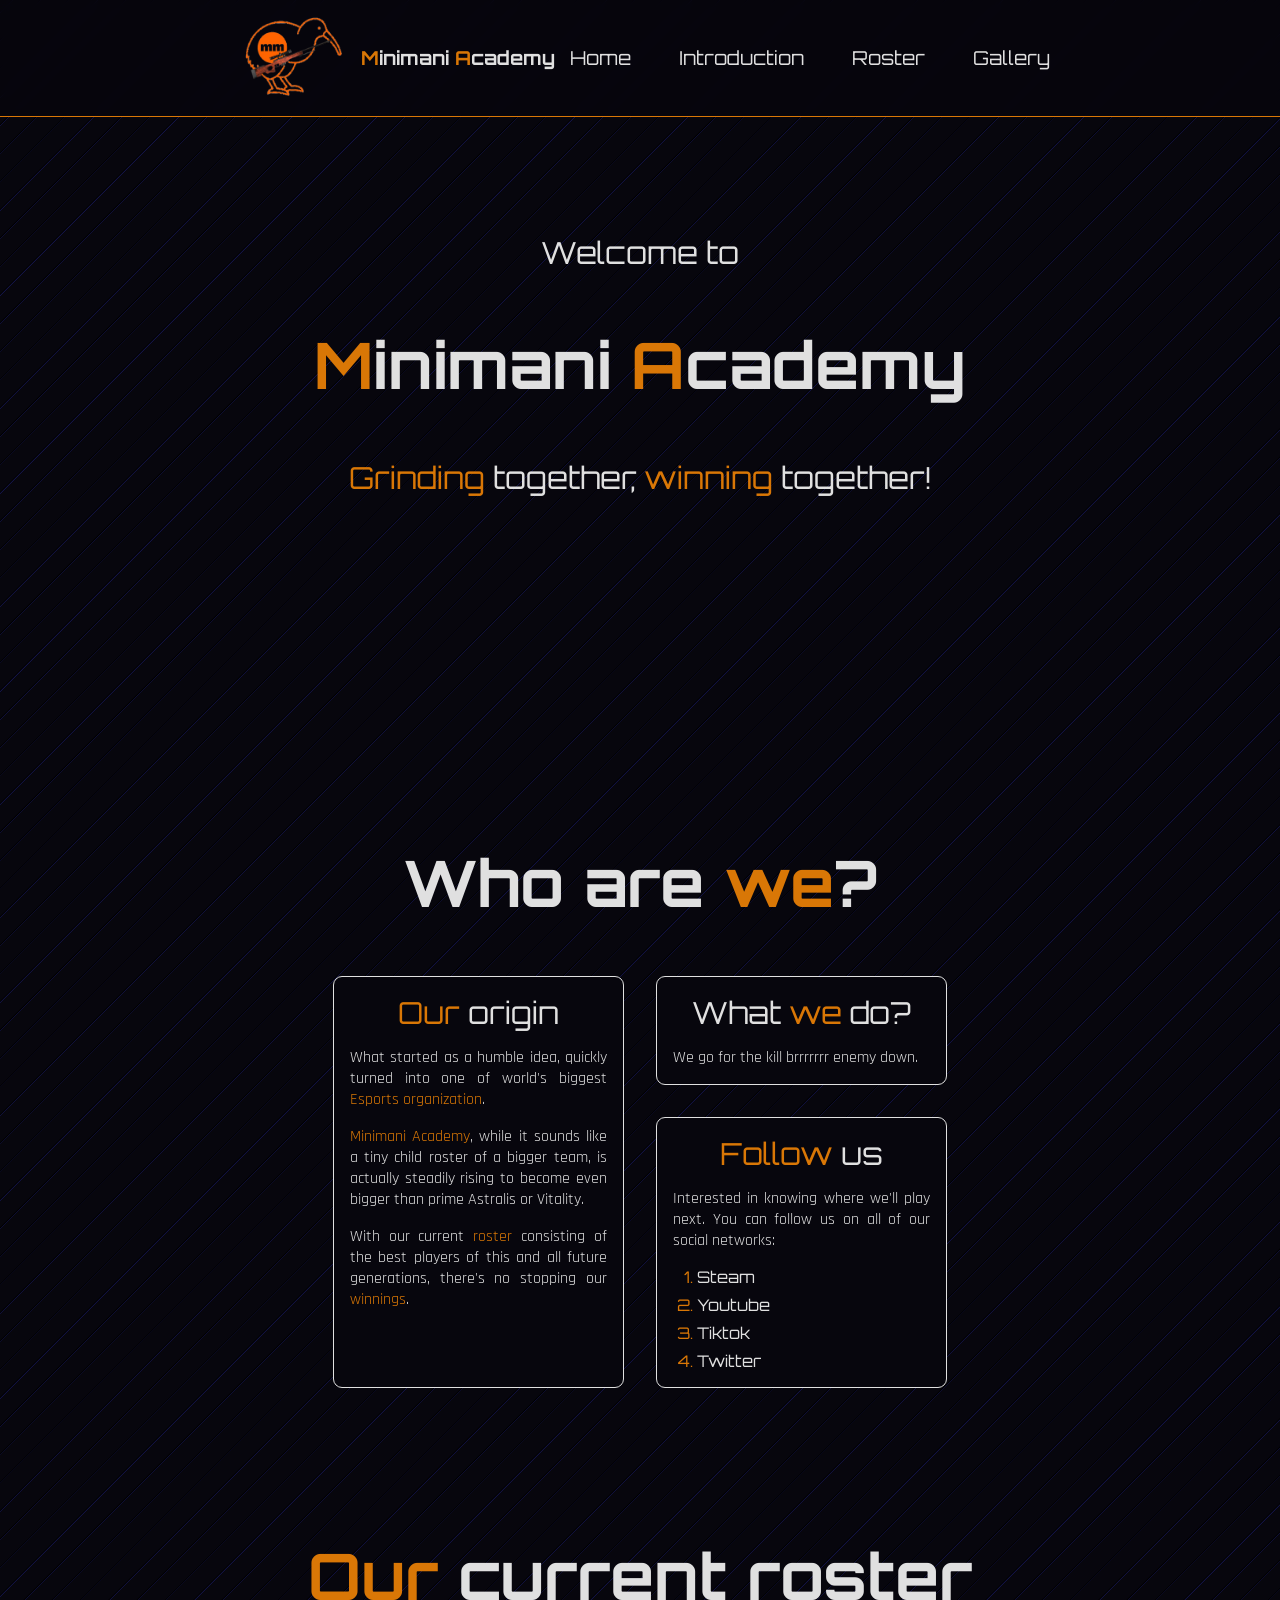
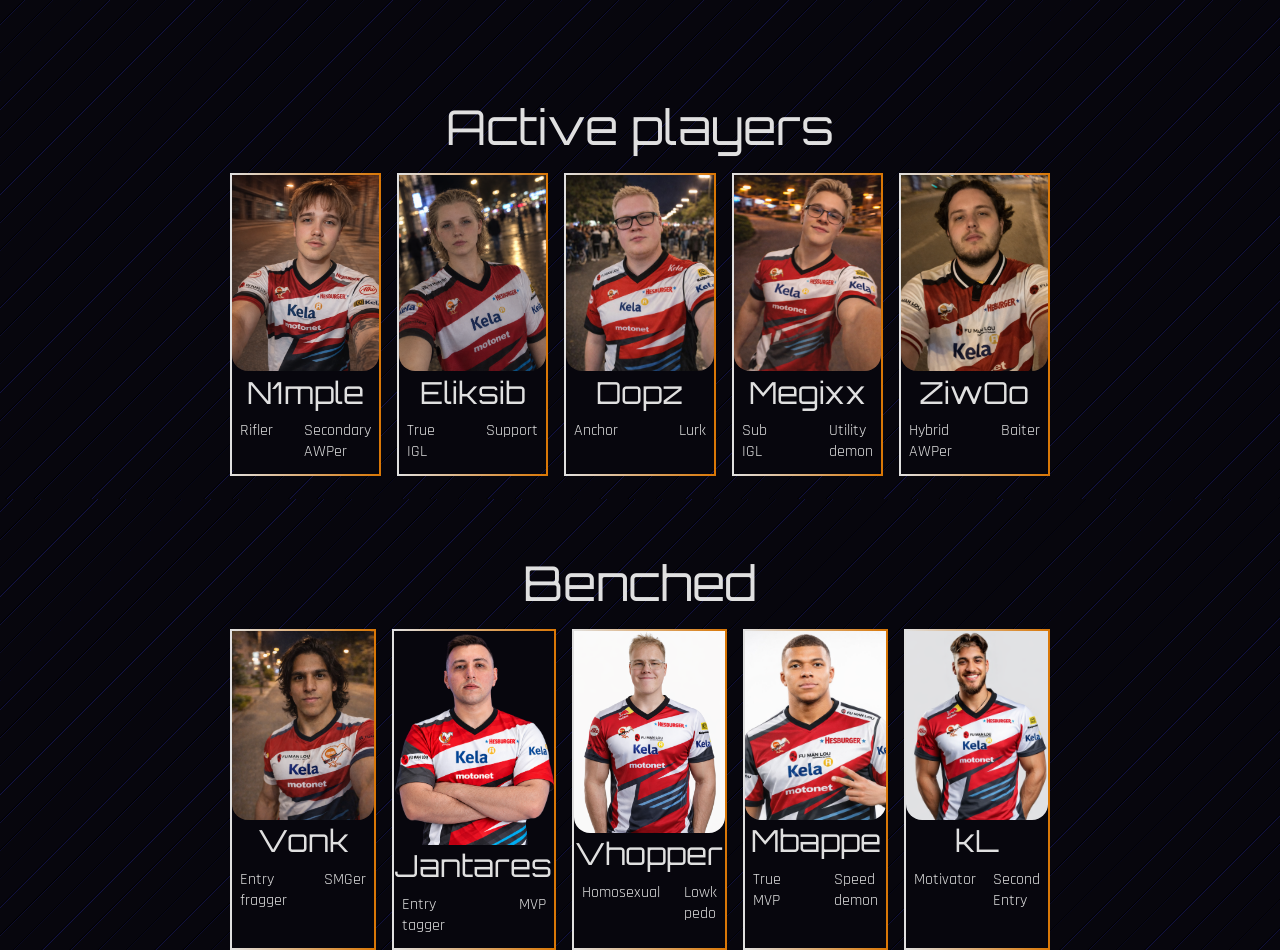
==== index.html @ 698aaaa9 "kulli" ====
<!--Nooa Jaakkola-->
<!DOCTYPE html>
<html lang="en">
    <head>
        <title>Minimani Academy</title>
        <link rel="icon" href="images/logo.ico">
        <link rel="stylesheet" href="style.css">   
        <link rel="stylesheet" href="style.css?v=2"> 
        <script src="script.js"></script>
        
        <link rel="preconnect" href="https://fonts.googleapis.com">
        <link rel="preconnect" href="https://fonts.gstatic.com" crossorigin>
        <link href="https://fonts.googleapis.com/css2?family=Orbitron:wght@700;900&family=Rajdhani:ital,wght@1,700&display=swap" rel="stylesheet">
    </head>
    <body>
        <header>
            <div class="header-title">
                <a href="index.html"><img src="images/logo.png" id="header-logo"></a>
                <h4><span>M</span>inimani <span>A</span>cademy</h4>
            </div>
            
            <div class="header-nav">
                <a href="#home-section"><h4>Home</h4></a>
                <a href="#cards-section"><h4>Introduction</h4></a>
                <a href="#roster-section"><h4>Roster</h4></a>
                <a href="gallery.html"><h4>Gallery</h4></a>
            </div>
            
        </header>
        <div class="hamburger">
                <div class="line"></div>
                <div class="line"></div>
                <div class="line"></div>
            </div>
            
            <div class="dropdown-menu">
                <a href="#home-section"><h4>Home</h4></a>
                <a href="#cards-section"><h4>Introduction</h4></a>
                <a href="#roster-section"><h4>Roster</h4></a>
                <a href="gallery.html"><h4>Gallery</h4></a>
            </div>
            
        <main class="main-container" id="home-section">
            <section>
                <div class="welcome-container">
                    <h3>
                        Welcome to
                    </h3>
                    <h1><span>M</span>inimani <span>A</span>cademy</h1>

                    <h3><span>Grinding</span> together, <span>winning</span> together!</h3>
                
                </div>

                    
            </section>
            
            
            <section id="cards-section">
                <h1>Who are <span>we</span>?</h1>

                <div class="cards">
                    <div class="tall-card card">
                        <h3>
                            <span>Our</span> origin
                        </h3>

                        <p>
                            What started as a humble idea, quickly turned into one of world's biggest <span>Esports organization</span>.
                        </p>

                        <p>
                            <span>Minimani Academy</span>, while it sounds like a tiny child roster of a bigger team, is actually steadily rising to become even bigger than prime Astralis or Vitality.
                        </p>

                        <p>
                            With our current <span>roster</span> consisting of the best players of this and all future generations, there's no stopping our <span>winnings</span>.
                        </p>
                    </div>

                    <div class="full-card card card-right">
                        <h3>
                            What <span>we</span> do?
                        </h3>
                        <p>
                            We go for the kill brrrrrrr enemy down.
                        </p>
                    </div>

                    <div class="half-card card card-right"> 
                        <h3>
                            <span>Follow</span> us
                        </h3>
                        <p>
                            Interested in knowing where we'll play next. You can follow us on all of our social networks:
                        </p>
                        <ol>
                            <li><a href="https://steamcommunity.com/groups/MinimaniAcademy" target="_blank">Steam</a></li>
                            <li><a href="https://www.youtube.com/@MiniFridg3" target="_blank">Youtube</a></li>
                            <li><a href="https://www.tiktok.com/@minimaniacademy" target="_blank">Tiktok</a></li>
                            <li><a href="https://x.com/MinimaniAcademy" target="_blank">Twitter</a></li>
                        </ol>
                    </div>
                </div>
            </section>


            <section id="roster-section">
                <h1><span>Our</span> current roster</h1>


                <h3 class="player-type">Active players</h3>


                <div class="players-grid">
                    <a href="https://steamcommunity.com/profiles/76561199000490866/" target="_blank">
                    <div class="player-card">
                        <img src="images/bp n1mple.png">
                        <h3 class="player-card-name">N1mple</h3>
                        <div class="player-card-text">
                            <p>Rifler</p>
                            <p>Secondary AWPer</p>
                        </div>
                    </div>
                    </a>

                    <a href="https://steamcommunity.com/profiles/76561199224143431" target="_blank">
                    <div class="player-card">
                        <img src="images/eliksib mog v2.png">
                        <h3 class="player-card-name">Eliksib</h3>
                        <div class="player-card-text">
                            <p>True IGL</p>
                            <p>Support</p>
                        </div>
                    </div>
                    </a>

                    <a href="https://steamcommunity.com/id/KamiWulfy" target="_blank">
                    <div class="player-card">
                        <img src="images/dopz mog.png">
                        <h3 class="player-card-name">Dopz</h3>
                        <div class="player-card-text">
                            <p>Anchor</p>
                            <p>Lurk</p>
                        </div>
                    </div>
                    </a>

                    <a href="https://steamcommunity.com/profiles/76561199017362834" target="_blank">
                    <div class="player-card">
                        <img src="images/megixx mog.png">
                        <h3 class="player-card-name">Megixx</h3>
                        <div class="player-card-text">
                            <p>Sub IGL</p>
                            <p>Utility demon</p>
                        </div>
                    </div>
                    </a>

                    <a href="https://steamcommunity.com/profiles/76561198853944325" target="_blank">
                    <div class="player-card">
                        <img src="images/ziwoo mog.png">
                        <h3 class="player-card-name">ZiwOo</h3>
                        <div class="player-card-text">
                            <p>Hybrid AWPer</p>
                            <p>Baiter</p>
                        </div>
                    </div>
                    </a>
                    
                </div>


                <h3 class="player-type">Benched</h3>

                
                <div class="players-grid">

                    <a href="https://steamcommunity.com/id/visvajit" target="_blank">
                    <div class="player-card">
                        <img src="images/vonk mog.png">
                        <h3 class="player-card-name">Vonk</h3>
                        <div class="player-card-text">
                            <p>Entry fragger</p>
                            <p>SMGer</p>
                        </div>
                    </div>
                    </a>

                    <a href="https://steamcommunity.com/id/IamVisvajitXD" target="_blank">
                    <div class="player-card">
                        <img src="images/jantares.png">
                        <h3 class="player-card-name">Jantares</h3>
                        <div class="player-card-text">
                            <p>Entry tagger</p>
                            <p>MVP</p>
                        </div>
                    </div>
                    </a>

                    <a href="https://steamcommunity.com/profiles/76561198423151385" target="_blank">
                    <div class="player-card">
                        <img src="images/vhopper fresh.png">
                        <h3 class="player-card-name">Vhopper</h3>
                        <div class="player-card-text">
                            <p>Homosexual</p>
                            <p>Lowk pedo</p>
                        </div>
                    </div>
                    </a>
                    
                    <a>
                    <div class="player-card">
                        <img src="images/mbappe.png">
                        <h3 class="player-card-name">Mbappe</h3>
                        <div class="player-card-text">
                            <p>True MVP</p>
                            <p>Speed demon</p>
                        </div>
                    </div>
                    </a>

                    <a href="https://steamcommunity.com/profiles/76561198423151385" target="_blank">
                    <div class="player-card">
                        <img src="images/pfp KL.png">
                        <h3 class="player-card-name">kL</h3>
                        <div class="player-card-text">
                            <p>Motivator</p>
                            <p>Second Entry</p>
                        </div>
                    </div>
                    </a>
                    
                </div>

            </section>
        </main>

        <!--
        <footer>
            <p>&copy; 2026 Minimani Academy. All rights reserved.</p>
        </footer>
        -->

        
    </body>
</html>
---- style.css ----
/*Nooa Jaakkola*/


html {
    scroll-behavior: smooth;
}

:root {
    --background: #07060d;
    --surface: #c7c7c7;
    --text: #e0e0e0;
    --ttext: #2f2c2b;
    --text2: #d97706;
    --accent: #d97706;
}

body {
    font-family: 'Orbitron', sans-serif;
    color: var(--text);
    justify-content: center;
    margin: 0;
    padding-top: 2vh;
    background-color: var(--background);

    background: 
    repeating-linear-gradient(
      315deg,
      
      rgb(19, 19, 70),
      black 1px,
      transparent 2px,
      transparent 20px
    ),

    linear-gradient(135deg, var(--background), var(--background));
}

h1 span, h2 span, h3 span, h4 span, p span {
    color: var(--text2)
}

h1 {
    text-align: center;
    font-size: 4em;
}

h2 {
    text-align: left;
    font-size: 3em;
}

h3 {
    font-size: 1.9em;
    font-weight: normal;
    margin: 1rem 0 1rem 0;
}

h4 {
    font-size: 1.2em;
}

p {
    text-align: justify;
    font-family: 'Rajdhani', sans-serif;
}

span {
    color: var(--primary);
}

#selfie-image {
    width: 100%;
    display: block;
    border-radius: 1vh;
}

header {
    box-sizing: border-box;
    padding: 0 18vw 0 18vw;
    display: flex;
    position: fixed;
    top: 0;
    z-index: 999;                                                    
    justify-content: space-between;
    align-items: center;
    width: 100%;
    min-height: 50px;
    background-color: color-mix(in srgb, var(--background) 80%, transparent);
    backdrop-filter: blur(4px);
    border-bottom: 0.5px solid var(--accent);
}

.hamburger {
    display: none;
    cursor: pointer;
}

.dropdown-menu {
    display: none;
}

.dropdown-menu a {
    font-size: 3rem;
    margin: 0;
    text-align: center;
}

.line {
    width: 90px;
    height: 15px;
    background-color: var(--accent);
    border-bottom: 7px solid var(--ttext);
    border-right: 7px solid var(--ttext);
    border-radius: 5px;
    margin-bottom: 10px;
}

/*
footer {
    display: flex;
    text-align: center;
    justify-content: center;
    margin-top: auto;
    bottom: 0;
    width: 100%;
    min-height: 50px;

    
    background-color: color-mix(in srgb, var(--background) 80%, transparent);
    backdrop-filter: blur(4px);

}
    */

.main-container {
    display: flex;
    flex-direction: column;
    box-sizing: border-box;
    text-align: center;
    align-items: center;
    width: auto;
    margin: 0px 9vw 0 9vw;
    padding: 0px 9vw 0px 9vw;
}

section {
    height: 60vh;
    padding: 6vw 0vw 6vw 0vw;
    margin: 0px;
    align-items: center;
    justify-content: center;
    display: flex;
}

.header-title {
    display: flex;
    gap: 0.5rem;
    align-items: center;
}

.header-nav {
    gap: 3rem;
    display: flex;
}

a, .header-nav h4 { 
    text-decoration: none;
    color: var(--text);
    font-weight:normal;
}

#header-logo {
    margin: 0.5rem;
    aspect-ratio: 10/9;
    height: clamp(50px, 6rem, 120px);
}

.welcome-container {
    display:block;
}

#cards-section {
    display: block;
    align-items: center;
    justify-content: center;
    width: 75%;
}

.cards {
    display:grid;
    grid-template-columns: 1fr 1fr;
    grid-template-rows: auto;
    gap: 2rem;
    flex-wrap: wrap;
}

.card {
    border-radius: 1vh;
    border: 0.1rem solid var(--text);
    padding: 0vh;
    background: var(--background);
    width: auto;
}

.half-card {
    grid-column: span 1;
    max-width: 100%;
}

.full-card {
    grid-column: span 2;
    max-width: 100%;
}

.tall-card {
    grid-column: span 1;
    grid-row: span 2;
    max-width: 100%;
}

.card-left {
    grid-column-start: 1;
}

.card-right {
    grid-column-start: 2;
}

.card p {
    margin: 0 1rem 1rem 1rem;
    text-align: justify;
}

ol {
    text-align: left;
    color: var(--text2)
}

li {
    margin-bottom: 0.5rem;
}



/*------------- ROSTER OSIO --------------*/






#roster-section {
    display: block;
}

.player-type {
    margin: 5rem 0 1rem 0;
    font-size: 3rem;
}


.players-grid {
    height: auto;
    display: grid;
    grid-template-columns: repeat(5, 1fr);
    gap: 1rem;

}

.player-card {
    border-top: 0.15rem solid var(--accent);
    border-left: 0.15rem solid var(--accent);
    border-image: linear-gradient(to right, var(--text), var(--accent)) 1;
    border-right: 0.15rem solid var(--text);
    border-bottom: 0.15rem solid var(--text);
    border-radius: 1rem;
    
    background-color: var(--background);

    height: 100%;

    transition: transform 0.3s ease, box-shadow 0.3s ease;
}

.player-card:hover {
    transform: translateY(-5px);
    box-shadow: 0 0 25px var(--accent);
    
}

.player-card img {
    width: 100%;
    height: auto;
    display: block;
    border-bottom-right-radius: 1rem;
    border-bottom-left-radius: 1rem;
}

.player-card-text {
    display: flex;
    flex-wrap: nowrap;
    justify-content: space-between;
}

.player-card-text p {
    margin: 0.5rem;
    display: block;
    width: min-content;
}

.player-card-name {
    margin: 0.1rem !important;
}






/* GALLERY OSIO*/







.gallery-section {
    padding: 0 10vw 5vw 10vw;
    display: block;
    width: 75%;
    height: auto;
}

#gallery-title {
    margin: 5vw;
    margin-top: 10vw;
}

.gallery-grid {
    display: flex;
    flex-wrap: wrap;
    gap: 1rem;
    width: 100%;
    justify-content: center;
}

.gallery-grid div {
    height: auto;
    border-image: linear-gradient(to right, var(--text), var(--accent)) 1;
    border-top: 0.15rem solid var(--accent);
    border-left: 0.15rem solid var(--accent);
    border-right: 0.15rem solid var(--text);
    border-bottom: 0.15rem solid var(--text);
}

.gallery-grid img {
    height: 15vh;
    border-radius: 0.8vh;
    display: block;
}

.landscape-card {
    width: 75%;
    height: auto;
} 

.landscape-card img {
    width: 100%;
    height: auto;
} 



@media (max-width: 1000px) {

    body {
        padding: 0;
    }

    .welcome-container h1 {
        font-size: 8rem;
    }

    .welcome-container h3 {
        font-size: 2.8rem;
    }

    #cards-section {
        height: auto;
        width: 100%;
    }

    #cards-section ol {
        font-size: 2rem;
        text-align: center;
        list-style-position: inside;
    }

    #cards-section h1 {
        font-size: 7rem;
    }

    .card {
        border: 0;
    }

    .cards {
        
        padding: 0 3rem 5rem 3rem;
    }

    .card h3 {
        font-size: 5rem;
        margin-bottom: 3rem;
    }

    .card p {
        font-size: 3rem;
        margin-bottom: 5rem;
    }

  .main-container {
    height: auto;
    margin: 0;
    padding: 0;
  }

  img {
    width: 100%;
  }

  .cards {
    grid-template-columns: 1fr;
    gap: 2rem;
  }

  .card {
    grid-column: span 1;
  }

  #home-section {
    padding: 0;
  }

  section {
    height: 80vh;
    padding: 0;
    width: 100%;
  }

  .roster-section {
    margin-top: 10vh;
  }

  .players-grid {
    padding: 0 3rem 0 3rem;
    gap: 2rem;
    grid-template-columns: repeat(2, 1fr);
  }

  .benched-players-grid p {
    font-size: 2rem;
  }

  .players-grid {
    font-size: 2rem;
  }

  header {
    display: none;
    padding: 0 50px 0 50px;
  }

  .hamburger {
    position:fixed;
    top: 30px;
    right: 30px;
    display: block;
    height: auto;
    width: auto;
  }

  .dropdown-menu {
  display: none;
}

.dropdown-menu.active {
    display: block;
    position: fixed;
    width:auto;
    height: auto;
    background-color: color-mix(in srgb, var(--background) 80%, transparent);
    border-top: 0px solid;
    border-bottom: 0.1rem solid var(--accent);
    border-left: 0.1rem solid var(--accent);
    padding: 0 2rem 0 2rem;
    border-bottom-left-radius: 1rem;
    top: 0;
    right: 0;
}

  .gallery-grid div {
    width: 100%;
    height: auto;
  }

  .gallery-grid img {
    height: auto;
    border-radius: 0.8vh;
    display: block;
}
}

@media (min-width: 2000px) {
  .main-container {
    padding: 0 11vw 0 11vw;
    margin: 0 10vw 0 10vw;
  }

  header {
    padding: 0 22vw 0 22vw;
  }
}
---- style.css ----
/*Nooa Jaakkola*/


html {
    scroll-behavior: smooth;
}

:root {
    --background: #07060d;
    --surface: #c7c7c7;
    --text: #e0e0e0;
    --ttext: #2f2c2b;
    --text2: #d97706;
    --accent: #d97706;
}

body {
    font-family: 'Orbitron', sans-serif;
    color: var(--text);
    justify-content: center;
    margin: 0;
    padding-top: 2vh;
    background-color: var(--background);

    background: 
    repeating-linear-gradient(
      315deg,
      
      rgb(19, 19, 70),
      black 1px,
      transparent 2px,
      transparent 20px
    ),

    linear-gradient(135deg, var(--background), var(--background));
}

h1 span, h2 span, h3 span, h4 span, p span {
    color: var(--text2)
}

h1 {
    text-align: center;
    font-size: 4em;
}

h2 {
    text-align: left;
    font-size: 3em;
}

h3 {
    font-size: 1.9em;
    font-weight: normal;
    margin: 1rem 0 1rem 0;
}

h4 {
    font-size: 1.2em;
}

p {
    text-align: justify;
    font-family: 'Rajdhani', sans-serif;
}

span {
    color: var(--primary);
}

#selfie-image {
    width: 100%;
    display: block;
    border-radius: 1vh;
}

header {
    box-sizing: border-box;
    padding: 0 18vw 0 18vw;
    display: flex;
    position: fixed;
    top: 0;
    z-index: 999;                                                    
    justify-content: space-between;
    align-items: center;
    width: 100%;
    min-height: 50px;
    background-color: color-mix(in srgb, var(--background) 80%, transparent);
    backdrop-filter: blur(4px);
    border-bottom: 0.5px solid var(--accent);
}

.hamburger {
    display: none;
    cursor: pointer;
}

.dropdown-menu {
    display: none;
}

.dropdown-menu a {
    font-size: 3rem;
    margin: 0;
    text-align: center;
}

.line {
    width: 90px;
    height: 15px;
    background-color: var(--accent);
    border-bottom: 7px solid var(--ttext);
    border-right: 7px solid var(--ttext);
    border-radius: 5px;
    margin-bottom: 10px;
}

/*
footer {
    display: flex;
    text-align: center;
    justify-content: center;
    margin-top: auto;
    bottom: 0;
    width: 100%;
    min-height: 50px;

    
    background-color: color-mix(in srgb, var(--background) 80%, transparent);
    backdrop-filter: blur(4px);

}
    */

.main-container {
    display: flex;
    flex-direction: column;
    box-sizing: border-box;
    text-align: center;
    align-items: center;
    width: auto;
    margin: 0px 9vw 0 9vw;
    padding: 0px 9vw 0px 9vw;
}

section {
    height: 60vh;
    padding: 6vw 0vw 6vw 0vw;
    margin: 0px;
    align-items: center;
    justify-content: center;
    display: flex;
}

.header-title {
    display: flex;
    gap: 0.5rem;
    align-items: center;
}

.header-nav {
    gap: 3rem;
    display: flex;
}

a, .header-nav h4 { 
    text-decoration: none;
    color: var(--text);
    font-weight:normal;
}

#header-logo {
    margin: 0.5rem;
    aspect-ratio: 10/9;
    height: clamp(50px, 6rem, 120px);
}

.welcome-container {
    display:block;
}

#cards-section {
    display: block;
    align-items: center;
    justify-content: center;
    width: 75%;
}

.cards {
    display:grid;
    grid-template-columns: 1fr 1fr;
    grid-template-rows: auto;
    gap: 2rem;
    flex-wrap: wrap;
}

.card {
    border-radius: 1vh;
    border: 0.1rem solid var(--text);
    padding: 0vh;
    background: var(--background);
    width: auto;
}

.half-card {
    grid-column: span 1;
    max-width: 100%;
}

.full-card {
    grid-column: span 2;
    max-width: 100%;
}

.tall-card {
    grid-column: span 1;
    grid-row: span 2;
    max-width: 100%;
}

.card-left {
    grid-column-start: 1;
}

.card-right {
    grid-column-start: 2;
}

.card p {
    margin: 0 1rem 1rem 1rem;
    text-align: justify;
}

ol {
    text-align: left;
    color: var(--text2)
}

li {
    margin-bottom: 0.5rem;
}



/*------------- ROSTER OSIO --------------*/






#roster-section {
    display: block;
}

.player-type {
    margin: 5rem 0 1rem 0;
    font-size: 3rem;
}


.players-grid {
    height: auto;
    display: grid;
    grid-template-columns: repeat(5, 1fr);
    gap: 1rem;

}

.player-card {
    border-top: 0.15rem solid var(--accent);
    border-left: 0.15rem solid var(--accent);
    border-image: linear-gradient(to right, var(--text), var(--accent)) 1;
    border-right: 0.15rem solid var(--text);
    border-bottom: 0.15rem solid var(--text);
    border-radius: 1rem;
    
    background-color: var(--background);

    height: 100%;

    transition: transform 0.3s ease, box-shadow 0.3s ease;
}

.player-card:hover {
    transform: translateY(-5px);
    box-shadow: 0 0 25px var(--accent);
    
}

.player-card img {
    width: 100%;
    height: auto;
    display: block;
    border-bottom-right-radius: 1rem;
    border-bottom-left-radius: 1rem;
}

.player-card-text {
    display: flex;
    flex-wrap: nowrap;
    justify-content: space-between;
}

.player-card-text p {
    margin: 0.5rem;
    display: block;
    width: min-content;
}

.player-card-name {
    margin: 0.1rem !important;
}






/* GALLERY OSIO*/







.gallery-section {
    padding: 0 10vw 5vw 10vw;
    display: block;
    width: 75%;
    height: auto;
}

#gallery-title {
    margin: 5vw;
    margin-top: 10vw;
}

.gallery-grid {
    display: flex;
    flex-wrap: wrap;
    gap: 1rem;
    width: 100%;
    justify-content: center;
}

.gallery-grid div {
    height: auto;
    border-image: linear-gradient(to right, var(--text), var(--accent)) 1;
    border-top: 0.15rem solid var(--accent);
    border-left: 0.15rem solid var(--accent);
    border-right: 0.15rem solid var(--text);
    border-bottom: 0.15rem solid var(--text);
}

.gallery-grid img {
    height: 15vh;
    border-radius: 0.8vh;
    display: block;
}

.landscape-card {
    width: 75%;
    height: auto;
} 

.landscape-card img {
    width: 100%;
    height: auto;
} 



@media (max-width: 1000px) {

    body {
        padding: 0;
    }

    .welcome-container h1 {
        font-size: 8rem;
    }

    .welcome-container h3 {
        font-size: 2.8rem;
    }

    #cards-section {
        height: auto;
        width: 100%;
    }

    #cards-section ol {
        font-size: 2rem;
        text-align: center;
        list-style-position: inside;
    }

    #cards-section h1 {
        font-size: 7rem;
    }

    .card {
        border: 0;
    }

    .cards {
        
        padding: 0 3rem 5rem 3rem;
    }

    .card h3 {
        font-size: 5rem;
        margin-bottom: 3rem;
    }

    .card p {
        font-size: 3rem;
        margin-bottom: 5rem;
    }

  .main-container {
    height: auto;
    margin: 0;
    padding: 0;
  }

  img {
    width: 100%;
  }

  .cards {
    grid-template-columns: 1fr;
    gap: 2rem;
  }

  .card {
    grid-column: span 1;
  }

  #home-section {
    padding: 0;
  }

  section {
    height: 80vh;
    padding: 0;
    width: 100%;
  }

  .roster-section {
    margin-top: 10vh;
  }

  .players-grid {
    padding: 0 3rem 0 3rem;
    gap: 2rem;
    grid-template-columns: repeat(2, 1fr);
  }

  .benched-players-grid p {
    font-size: 2rem;
  }

  .players-grid {
    font-size: 2rem;
  }

  header {
    display: none;
    padding: 0 50px 0 50px;
  }

  .hamburger {
    position:fixed;
    top: 30px;
    right: 30px;
    display: block;
    height: auto;
    width: auto;
  }

  .dropdown-menu {
  display: none;
}

.dropdown-menu.active {
    display: block;
    position: fixed;
    width:auto;
    height: auto;
    background-color: color-mix(in srgb, var(--background) 80%, transparent);
    border-top: 0px solid;
    border-bottom: 0.1rem solid var(--accent);
    border-left: 0.1rem solid var(--accent);
    padding: 0 2rem 0 2rem;
    border-bottom-left-radius: 1rem;
    top: 0;
    right: 0;
}

  .gallery-grid div {
    width: 100%;
    height: auto;
  }

  .gallery-grid img {
    height: auto;
    border-radius: 0.8vh;
    display: block;
}
}

@media (min-width: 2000px) {
  .main-container {
    padding: 0 11vw 0 11vw;
    margin: 0 10vw 0 10vw;
  }

  header {
    padding: 0 22vw 0 22vw;
  }
}
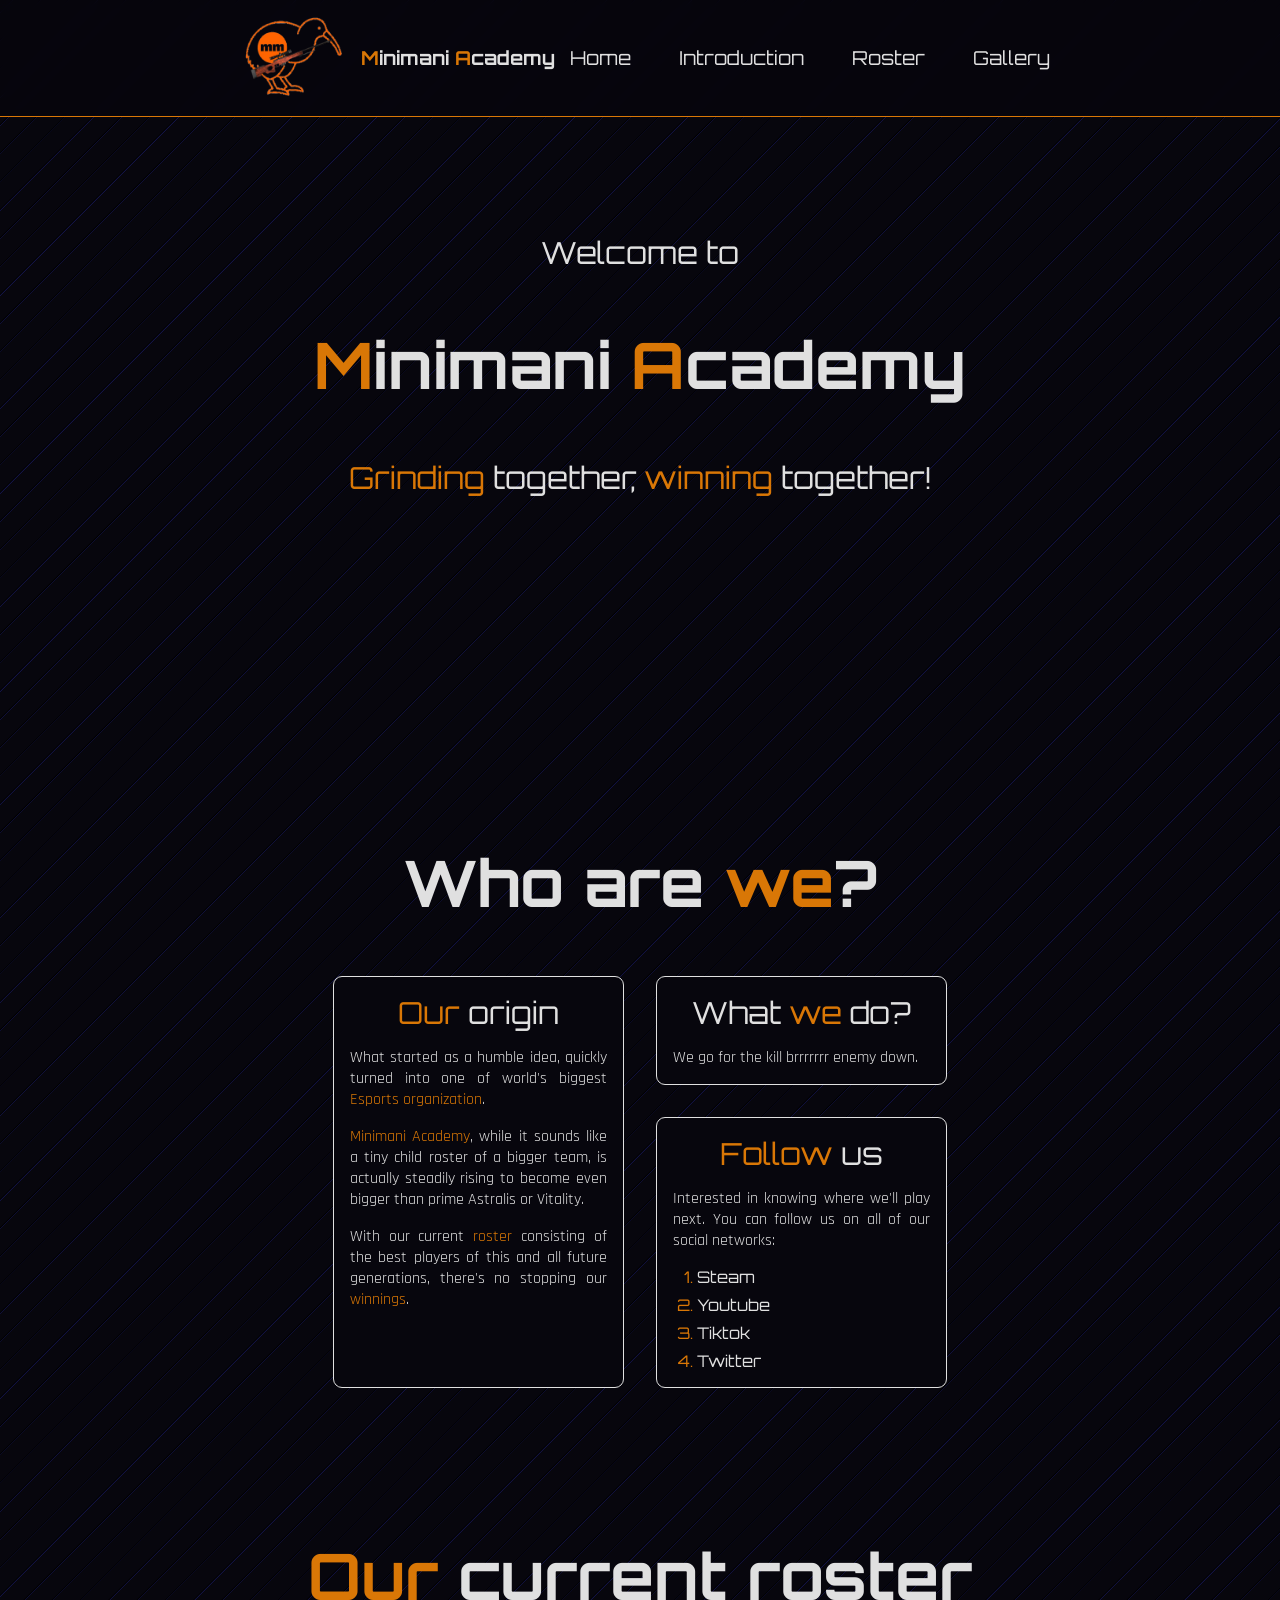
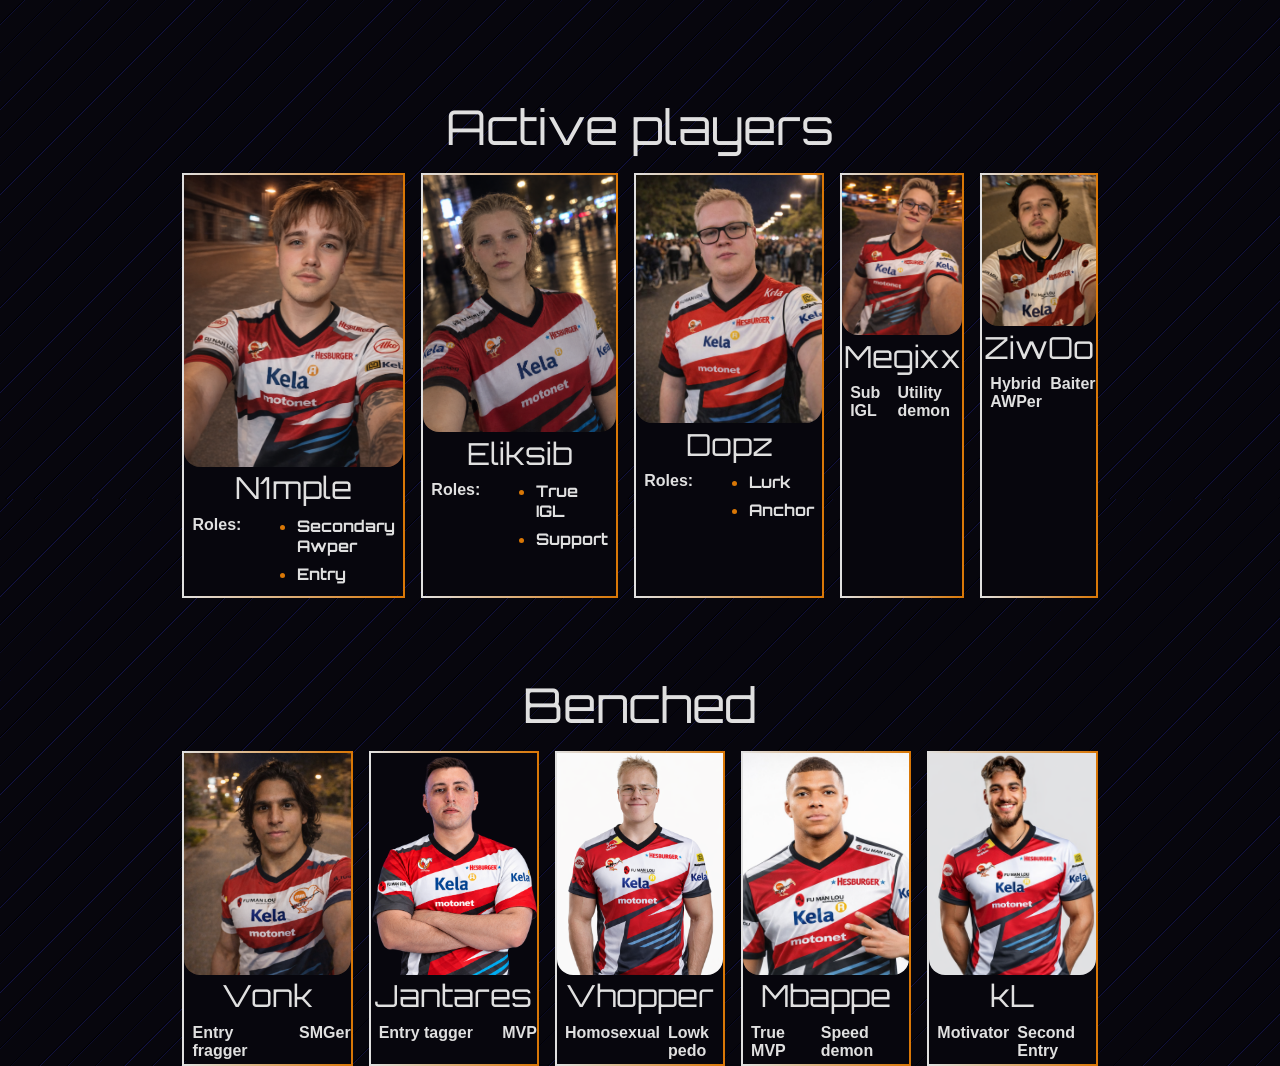
==== commit e886dbb5: "ggagaga" ====
--- a/index.html
+++ b/index.html
@@ -118,8 +118,17 @@
                         <img src="images/bp n1mple.png">
                         <h3 class="player-card-name">N1mple</h3>
                         <div class="player-card-text">
-                            <p>Rifler</p>
-                            <p>Secondary AWPer</p>
+                            <p>Roles:</p>
+                            <p>
+                                <ul>
+                                    <li>
+                                        Secondary Awper
+                                    </li>
+                                    <li>
+                                        Entry
+                                    </li>
+                                </ul>
+                            </p>
                         </div>
                     </div>
                     </a>
@@ -129,8 +138,17 @@
                         <img src="images/eliksib mog v2.png">
                         <h3 class="player-card-name">Eliksib</h3>
                         <div class="player-card-text">
-                            <p>True IGL</p>
-                            <p>Support</p>
+                            <p>Roles:</p>
+                            <p>
+                                <ul>
+                                    <li>
+                                        True IGL
+                                    </li>
+                                    <li>
+                                        Support
+                                    </li>
+                                </ul>
+                            </p>
                         </div>
                     </div>
                     </a>
@@ -140,8 +158,17 @@
                         <img src="images/dopz mog.png">
                         <h3 class="player-card-name">Dopz</h3>
                         <div class="player-card-text">
-                            <p>Anchor</p>
-                            <p>Lurk</p>
+                            <p>Roles:</p>
+                            <p>
+                                <ul>
+                                    <li>
+                                        Lurk
+                                    </li>
+                                    <li>
+                                        Anchor
+                                    </li>
+                                </ul>
+                            </p>
                         </div>
                     </div>
                     </a>
--- a/style.css
+++ b/style.css
@@ -302,11 +302,24 @@
     justify-content: space-between;
 }
 
-.player-card-text p {
-    margin: 0.5rem;
-    display: block;
-    width: min-content;
-}
+.player-card-text p, .player-card-text ul {
+    font-weight: bold;
+    margin: 0.5rem 0 0 0.5rem;
+    display: block;
+    width: auto;
+}
+
+.player-card-text li {
+    color: var(--text);
+    text-align: right;
+    list-style-position: outside;
+    text-align: left;
+}
+
+.player-card-text li::marker {
+    color: var(--accent)
+}
+
 
 .player-card-name {
     margin: 0.1rem !important;
--- a/style.css
+++ b/style.css
@@ -302,11 +302,24 @@
     justify-content: space-between;
 }
 
-.player-card-text p {
-    margin: 0.5rem;
-    display: block;
-    width: min-content;
-}
+.player-card-text p, .player-card-text ul {
+    font-weight: bold;
+    margin: 0.5rem 0 0 0.5rem;
+    display: block;
+    width: auto;
+}
+
+.player-card-text li {
+    color: var(--text);
+    text-align: right;
+    list-style-position: outside;
+    text-align: left;
+}
+
+.player-card-text li::marker {
+    color: var(--accent)
+}
+
 
 .player-card-name {
     margin: 0.1rem !important;
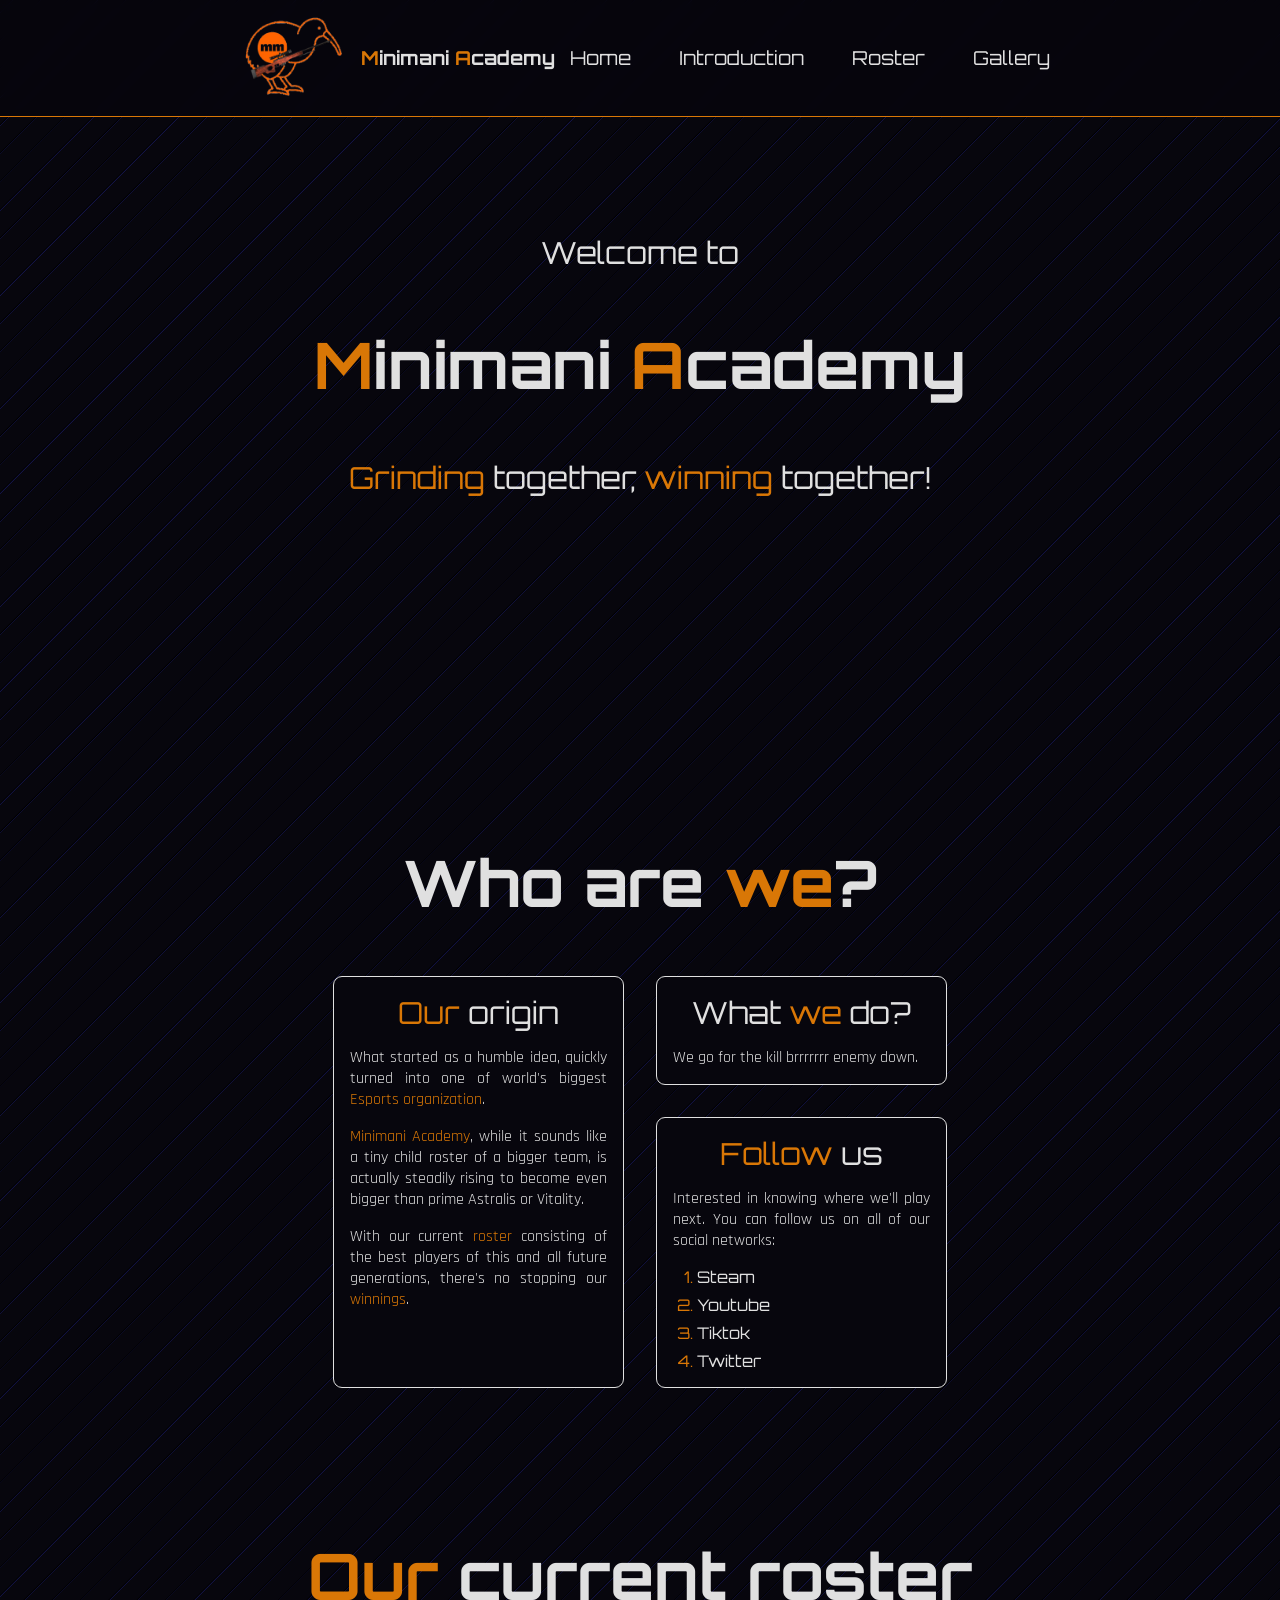
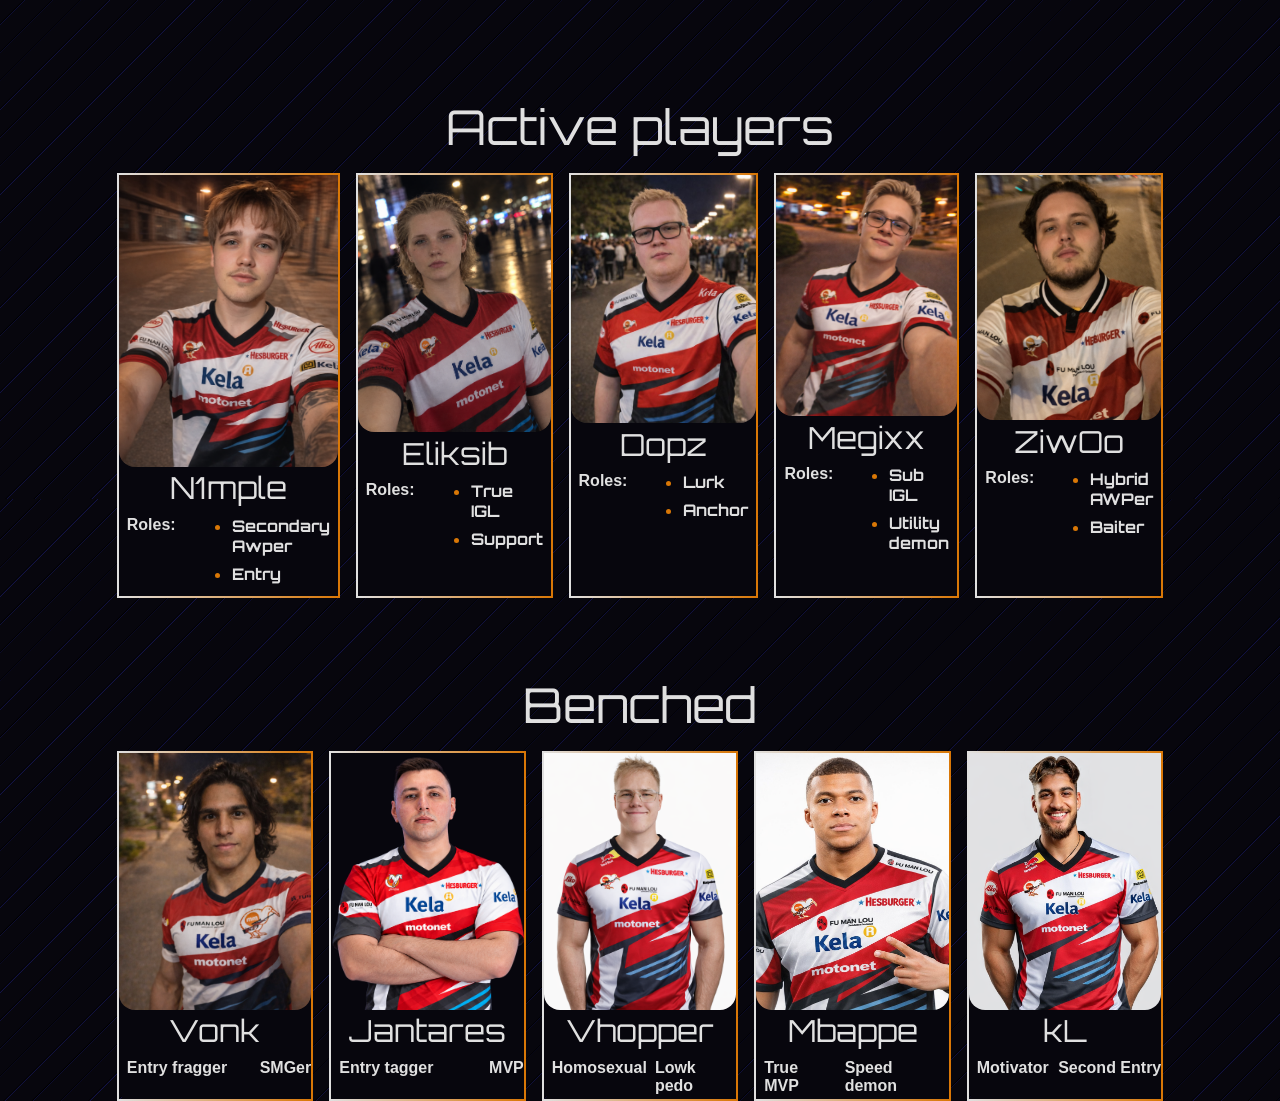
==== commit 93b74616: "AAAAAAARGH" ====
--- a/index.html
+++ b/index.html
@@ -178,8 +178,17 @@
                         <img src="images/megixx mog.png">
                         <h3 class="player-card-name">Megixx</h3>
                         <div class="player-card-text">
-                            <p>Sub IGL</p>
-                            <p>Utility demon</p>
+                            <p>Roles:</p>
+                            <p>
+                                <ul>
+                                    <li>
+                                        Sub IGL
+                                    </li>
+                                    <li>
+                                        Utility demon
+                                    </li>
+                                </ul>
+                            </p>
                         </div>
                     </div>
                     </a>
@@ -189,8 +198,17 @@
                         <img src="images/ziwoo mog.png">
                         <h3 class="player-card-name">ZiwOo</h3>
                         <div class="player-card-text">
-                            <p>Hybrid AWPer</p>
-                            <p>Baiter</p>
+                            <p>Roles:</p>
+                            <p>
+                                <ul>
+                                    <li>
+                                        Hybrid AWPer
+                                    </li>
+                                    <li>
+                                        Baiter
+                                    </li>
+                                </ul>
+                            </p>
                         </div>
                     </div>
                     </a>
--- a/style.css
+++ b/style.css
@@ -259,8 +259,7 @@
 }
 
 
-.players-grid {
-    height: auto;
+.players-grid { 
     display: grid;
     grid-template-columns: repeat(5, 1fr);
     gap: 1rem;
@@ -268,6 +267,11 @@
 }
 
 .player-card {
+    min-width: 0;
+
+    display: flex;
+    flex-direction: column;
+
     border-top: 0.15rem solid var(--accent);
     border-left: 0.15rem solid var(--accent);
     border-image: linear-gradient(to right, var(--text), var(--accent)) 1;
--- a/style.css
+++ b/style.css
@@ -259,8 +259,7 @@
 }
 
 
-.players-grid {
-    height: auto;
+.players-grid { 
     display: grid;
     grid-template-columns: repeat(5, 1fr);
     gap: 1rem;
@@ -268,6 +267,11 @@
 }
 
 .player-card {
+    min-width: 0;
+
+    display: flex;
+    flex-direction: column;
+
     border-top: 0.15rem solid var(--accent);
     border-left: 0.15rem solid var(--accent);
     border-image: linear-gradient(to right, var(--text), var(--accent)) 1;
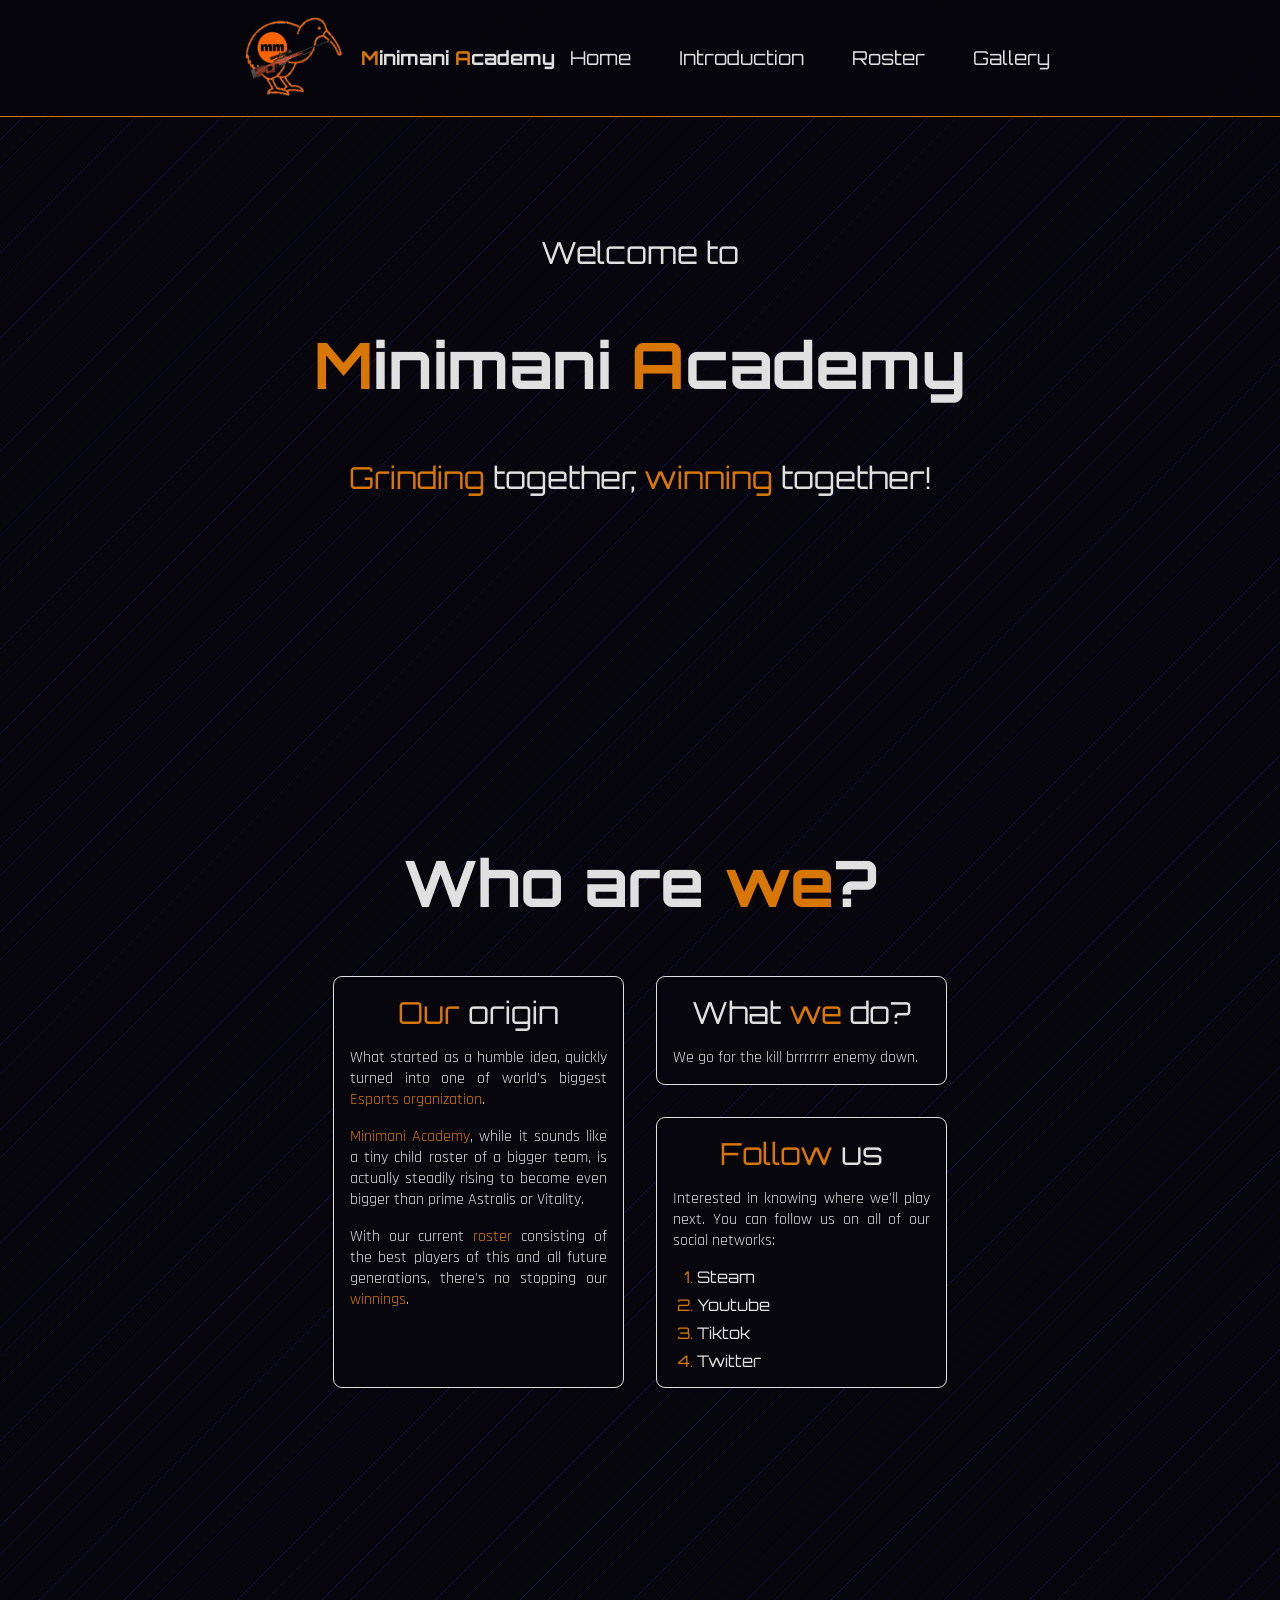
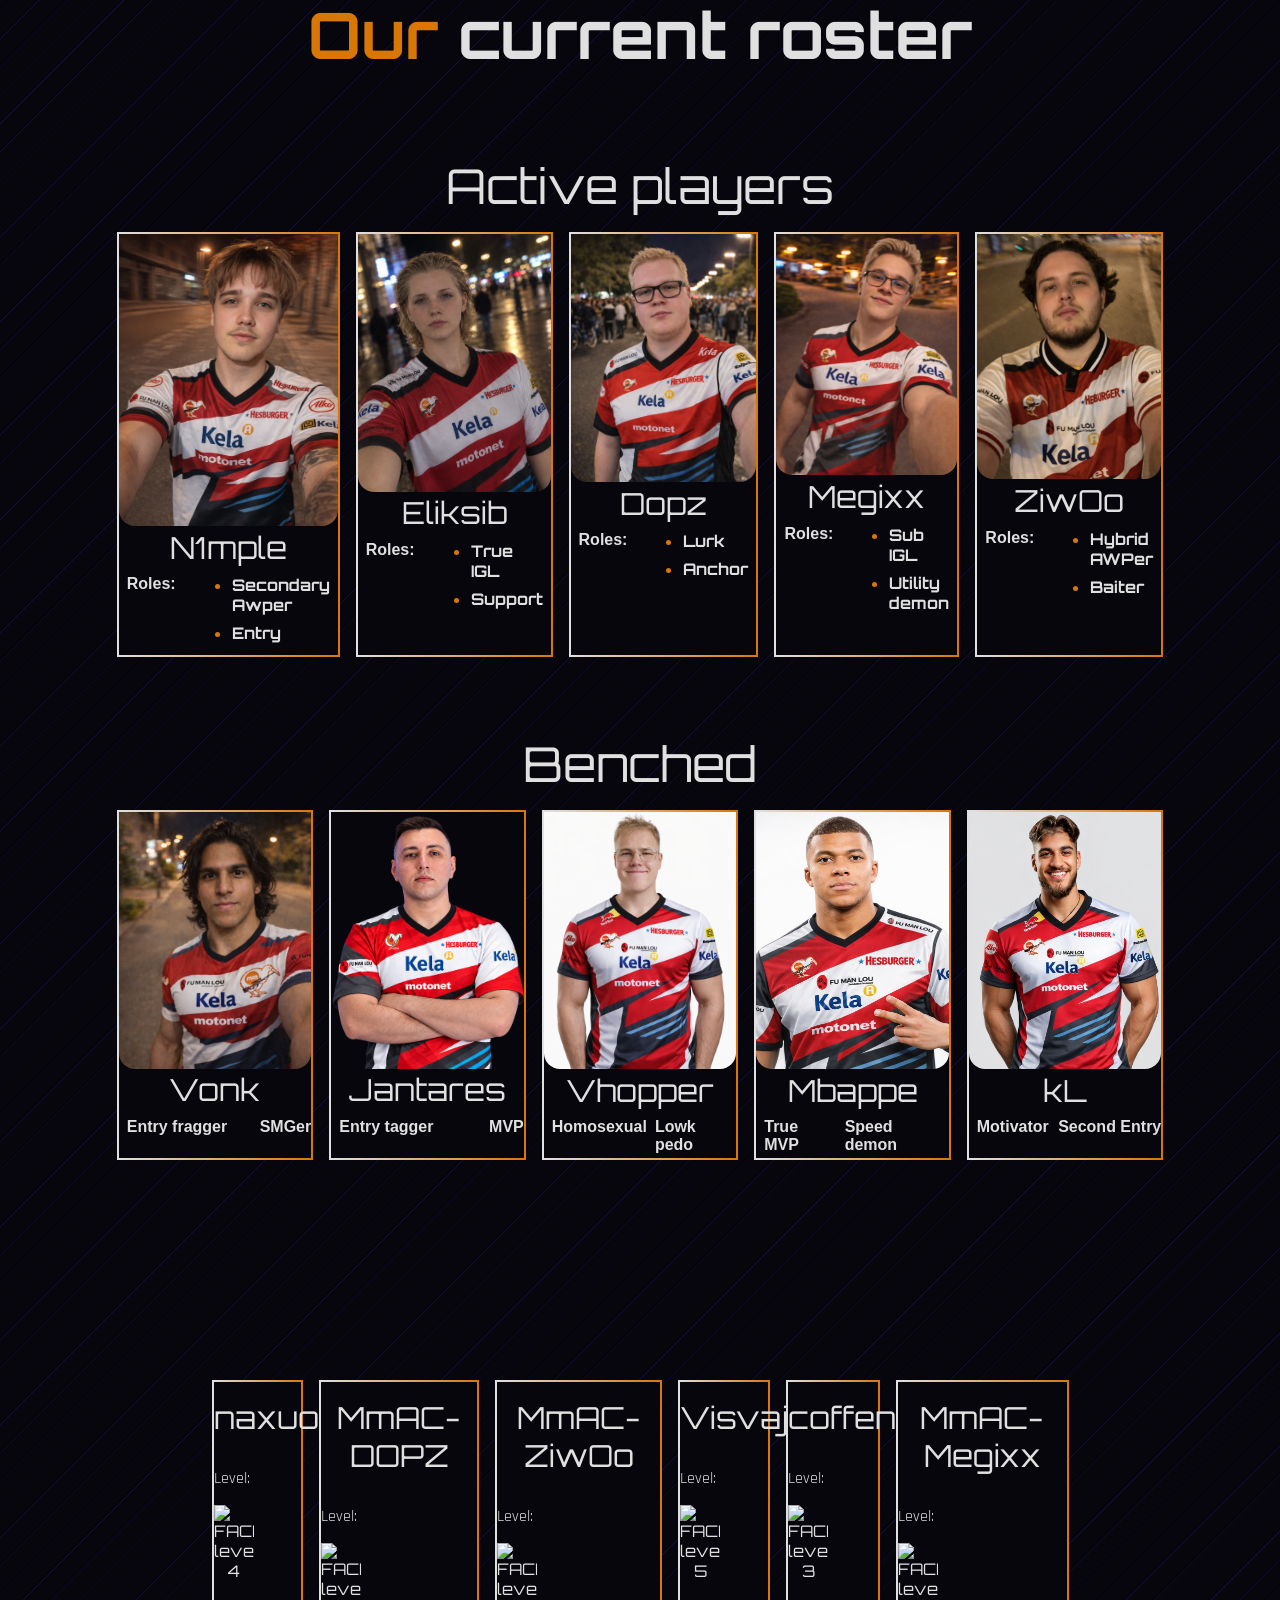
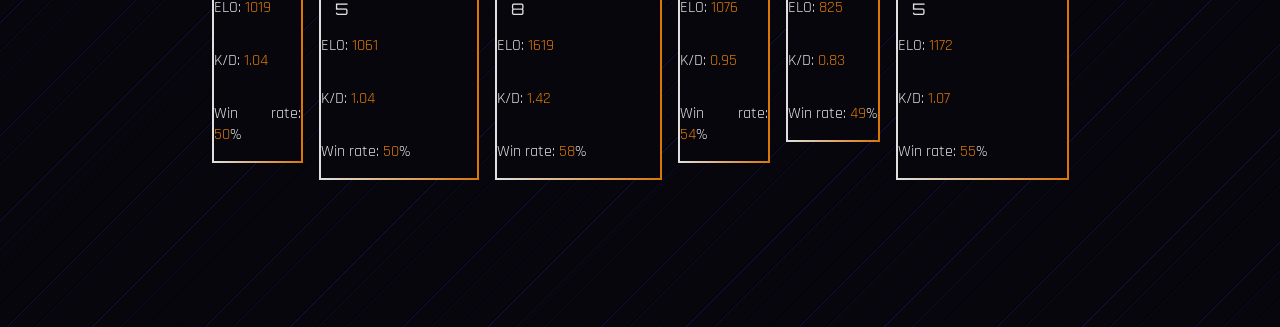
==== commit 55920ebd: "added faceit stats" ====
--- a/index.html
+++ b/index.html
@@ -279,6 +279,14 @@
                 </div>
 
             </section>
+
+            <section id="faceit-section">
+
+                <div class="players-row" id="players">
+                    
+                </div>
+
+            </section>
         </main>
 
         <!--
--- a/style.css
+++ b/style.css
@@ -144,7 +144,8 @@
 }
 
 section {
-    height: 60vh;
+    height: auto;
+    min-height: 60vh;
     padding: 6vw 0vw 6vw 0vw;
     margin: 0px;
     align-items: center;
@@ -334,6 +335,32 @@
 
 
 
+/* FACEIT OSIO*/
+
+
+
+
+
+#faceit-section {
+
+}
+
+
+.players-row {
+    display: flex;
+    gap: 1rem;
+}
+
+
+#player {
+
+}
+
+
+
+
+
+
 /* GALLERY OSIO*/
 
 
--- a/style.css
+++ b/style.css
@@ -144,7 +144,8 @@
 }
 
 section {
-    height: 60vh;
+    height: auto;
+    min-height: 60vh;
     padding: 6vw 0vw 6vw 0vw;
     margin: 0px;
     align-items: center;
@@ -334,6 +335,32 @@
 
 
 
+/* FACEIT OSIO*/
+
+
+
+
+
+#faceit-section {
+
+}
+
+
+.players-row {
+    display: flex;
+    gap: 1rem;
+}
+
+
+#player {
+
+}
+
+
+
+
+
+
 /* GALLERY OSIO*/
 
 
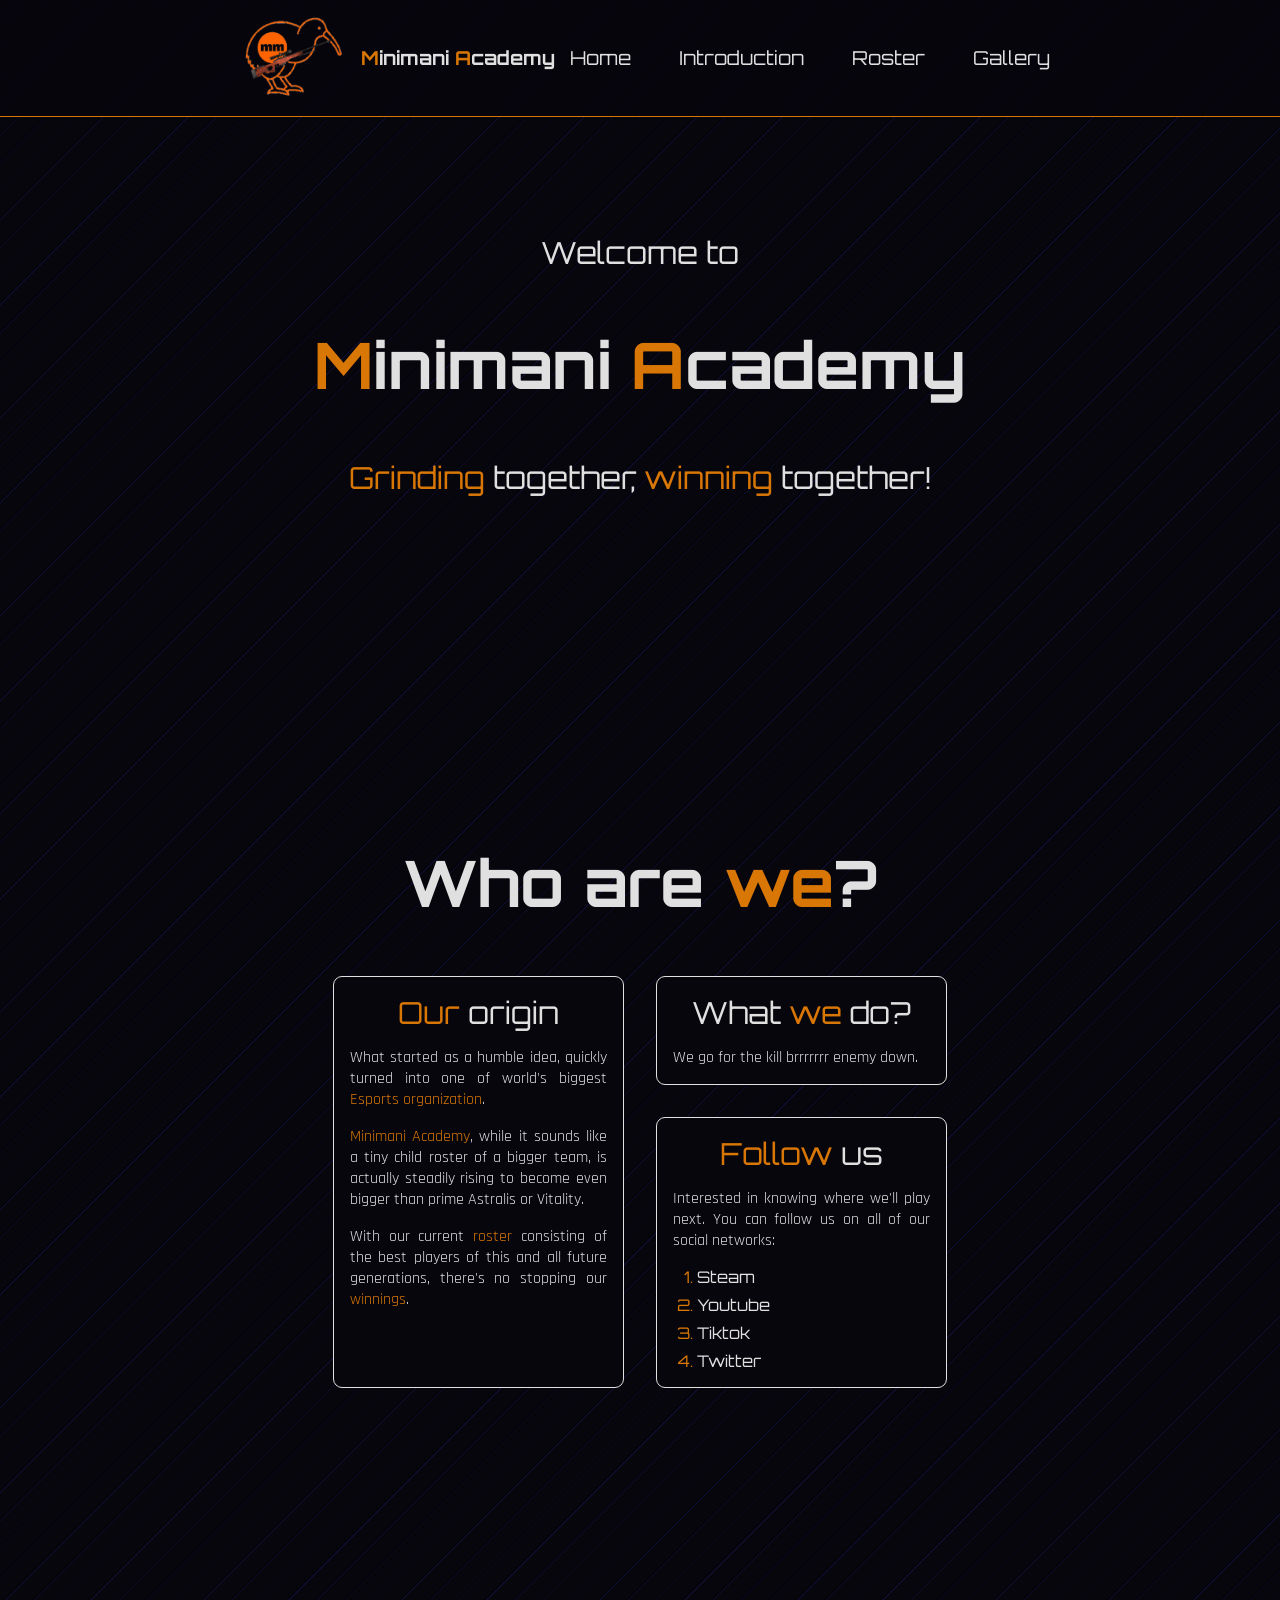
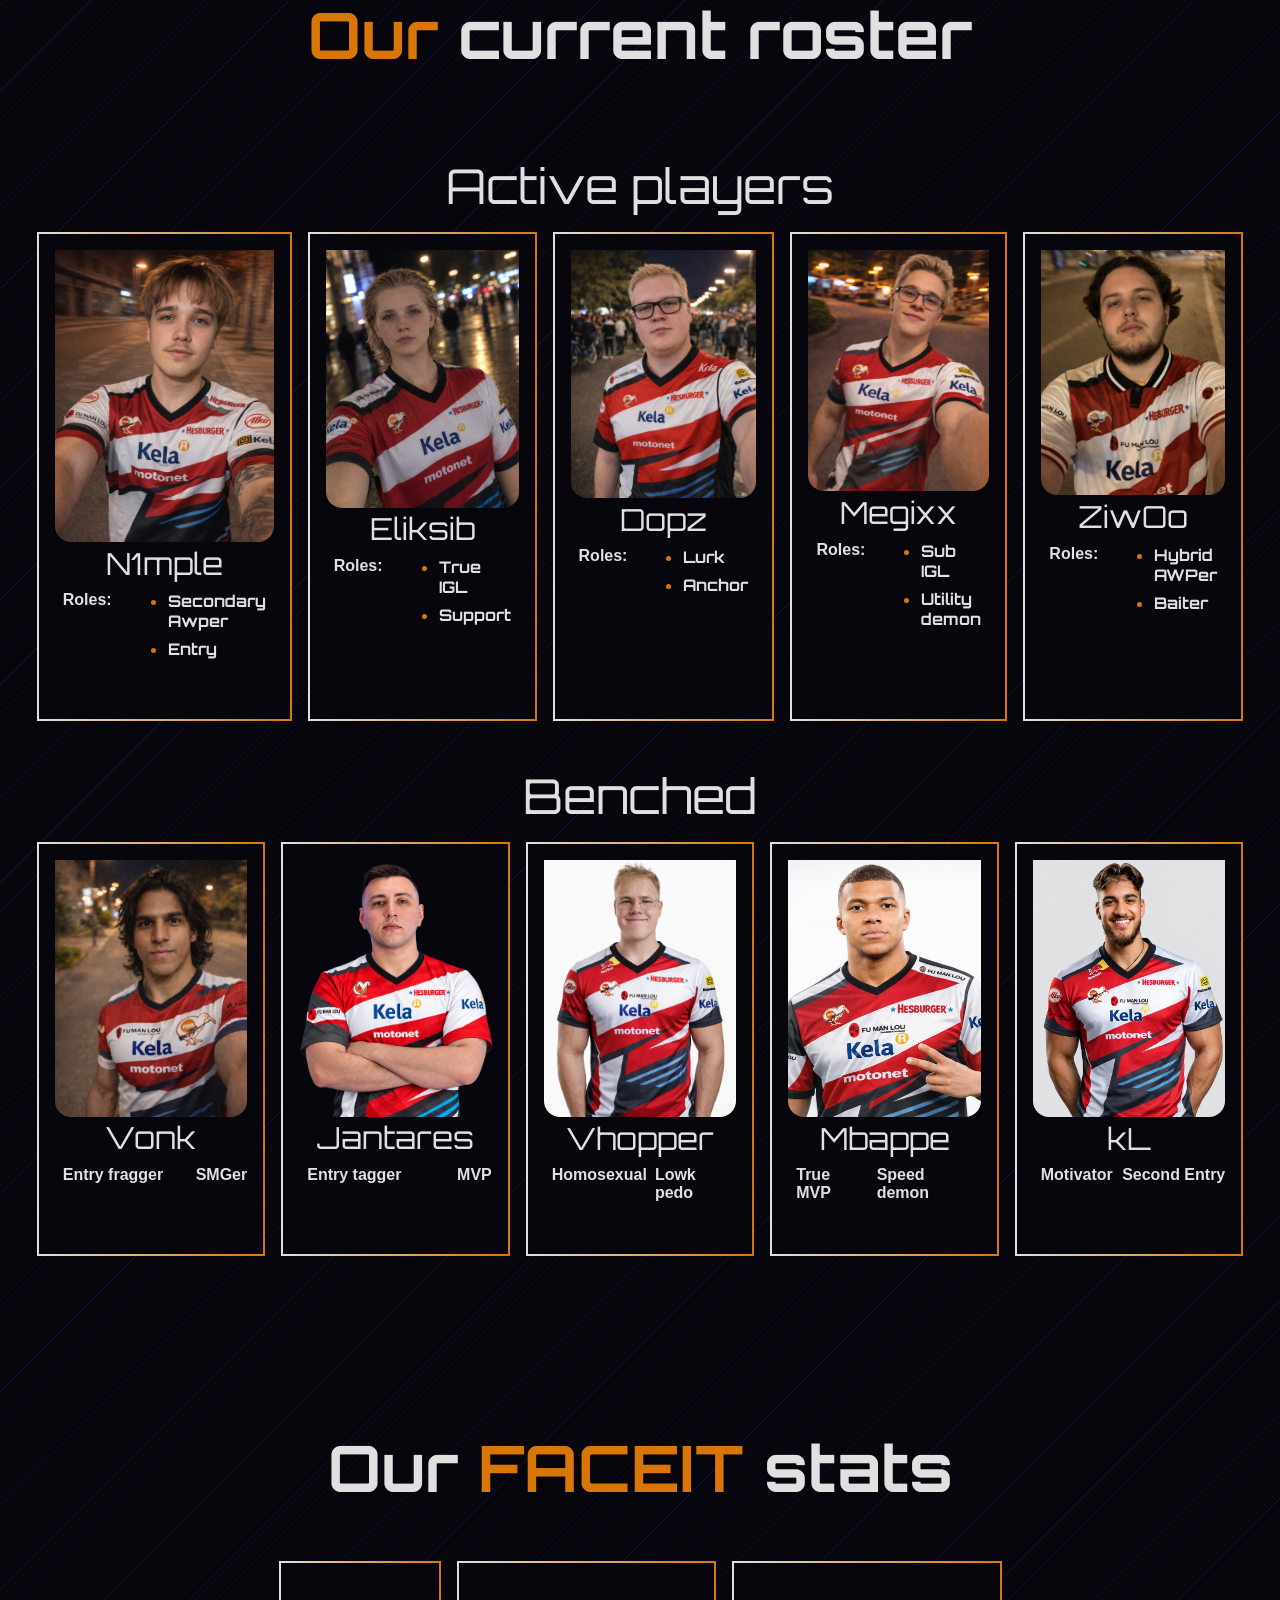
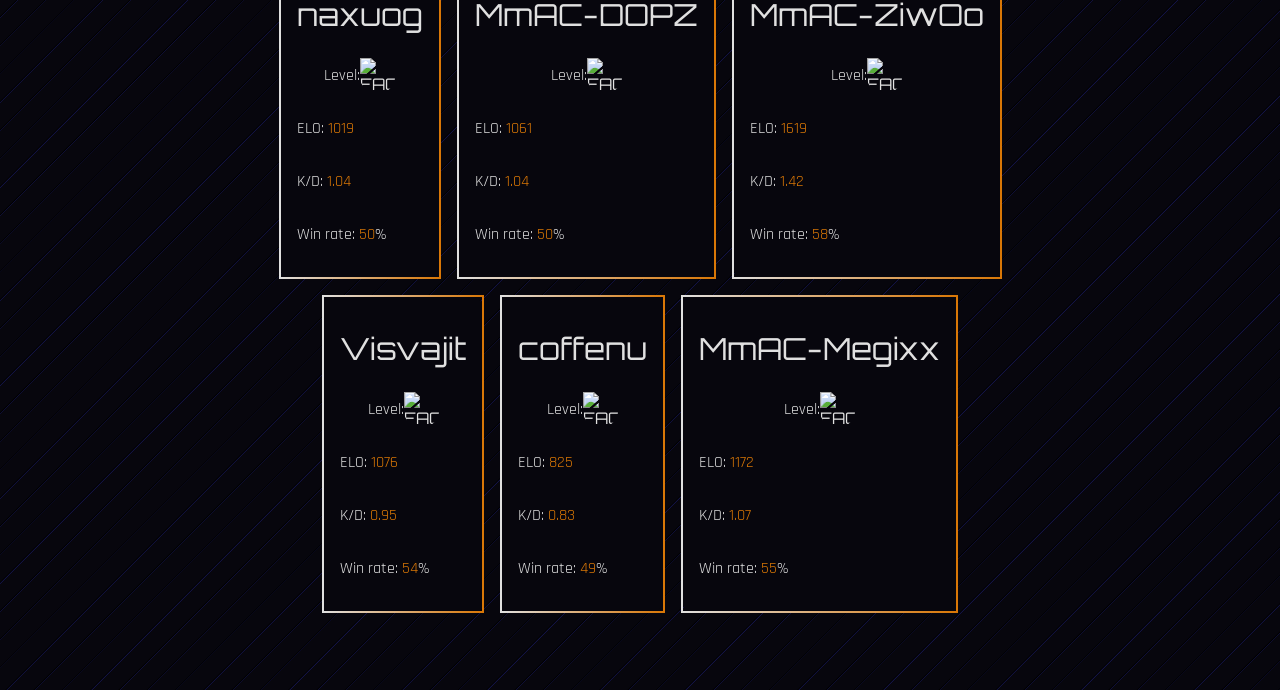
==== commit fb20aa25: "adssadasdasdsa" ====
--- a/index.html
+++ b/index.html
@@ -6,7 +6,7 @@
         <link rel="icon" href="images/logo.ico">
         <link rel="stylesheet" href="style.css">   
         <link rel="stylesheet" href="style.css?v=2"> 
-        <script src="script.js"></script>
+        <script src="script.js" defer></script>
         
         <link rel="preconnect" href="https://fonts.googleapis.com">
         <link rel="preconnect" href="https://fonts.gstatic.com" crossorigin>
@@ -282,6 +282,8 @@
 
             <section id="faceit-section">
 
+                <h1>Our <span>FACEIT</span> stats</h1>
+
                 <div class="players-row" id="players">
                     
                 </div>
--- a/style.css
+++ b/style.css
@@ -342,18 +342,31 @@
 
 
 #faceit-section {
-
+    display: block;
 }
 
 
 .players-row {
     display: flex;
+    flex-wrap: wrap;
+    justify-content: center;
     gap: 1rem;
 }
 
 
-#player {
-
+.player-card {
+    width: auto;
+    padding: 1rem;
+}
+
+.level-row {
+    display: flex;
+    align-items: center;
+    justify-content: center;
+}
+
+.level-row p {
+    
 }
 
 
@@ -488,8 +501,9 @@
   }
 
   section {
-    height: 80vh;
-    padding: 0;
+    height: auto;
+    min-height: 0;
+    padding: 3rem 0;
     width: 100%;
   }
 
--- a/style.css
+++ b/style.css
@@ -342,18 +342,31 @@
 
 
 #faceit-section {
-
+    display: block;
 }
 
 
 .players-row {
     display: flex;
+    flex-wrap: wrap;
+    justify-content: center;
     gap: 1rem;
 }
 
 
-#player {
-
+.player-card {
+    width: auto;
+    padding: 1rem;
+}
+
+.level-row {
+    display: flex;
+    align-items: center;
+    justify-content: center;
+}
+
+.level-row p {
+    
 }
 
 
@@ -488,8 +501,9 @@
   }
 
   section {
-    height: 80vh;
-    padding: 0;
+    height: auto;
+    min-height: 0;
+    padding: 3rem 0;
     width: 100%;
   }
 
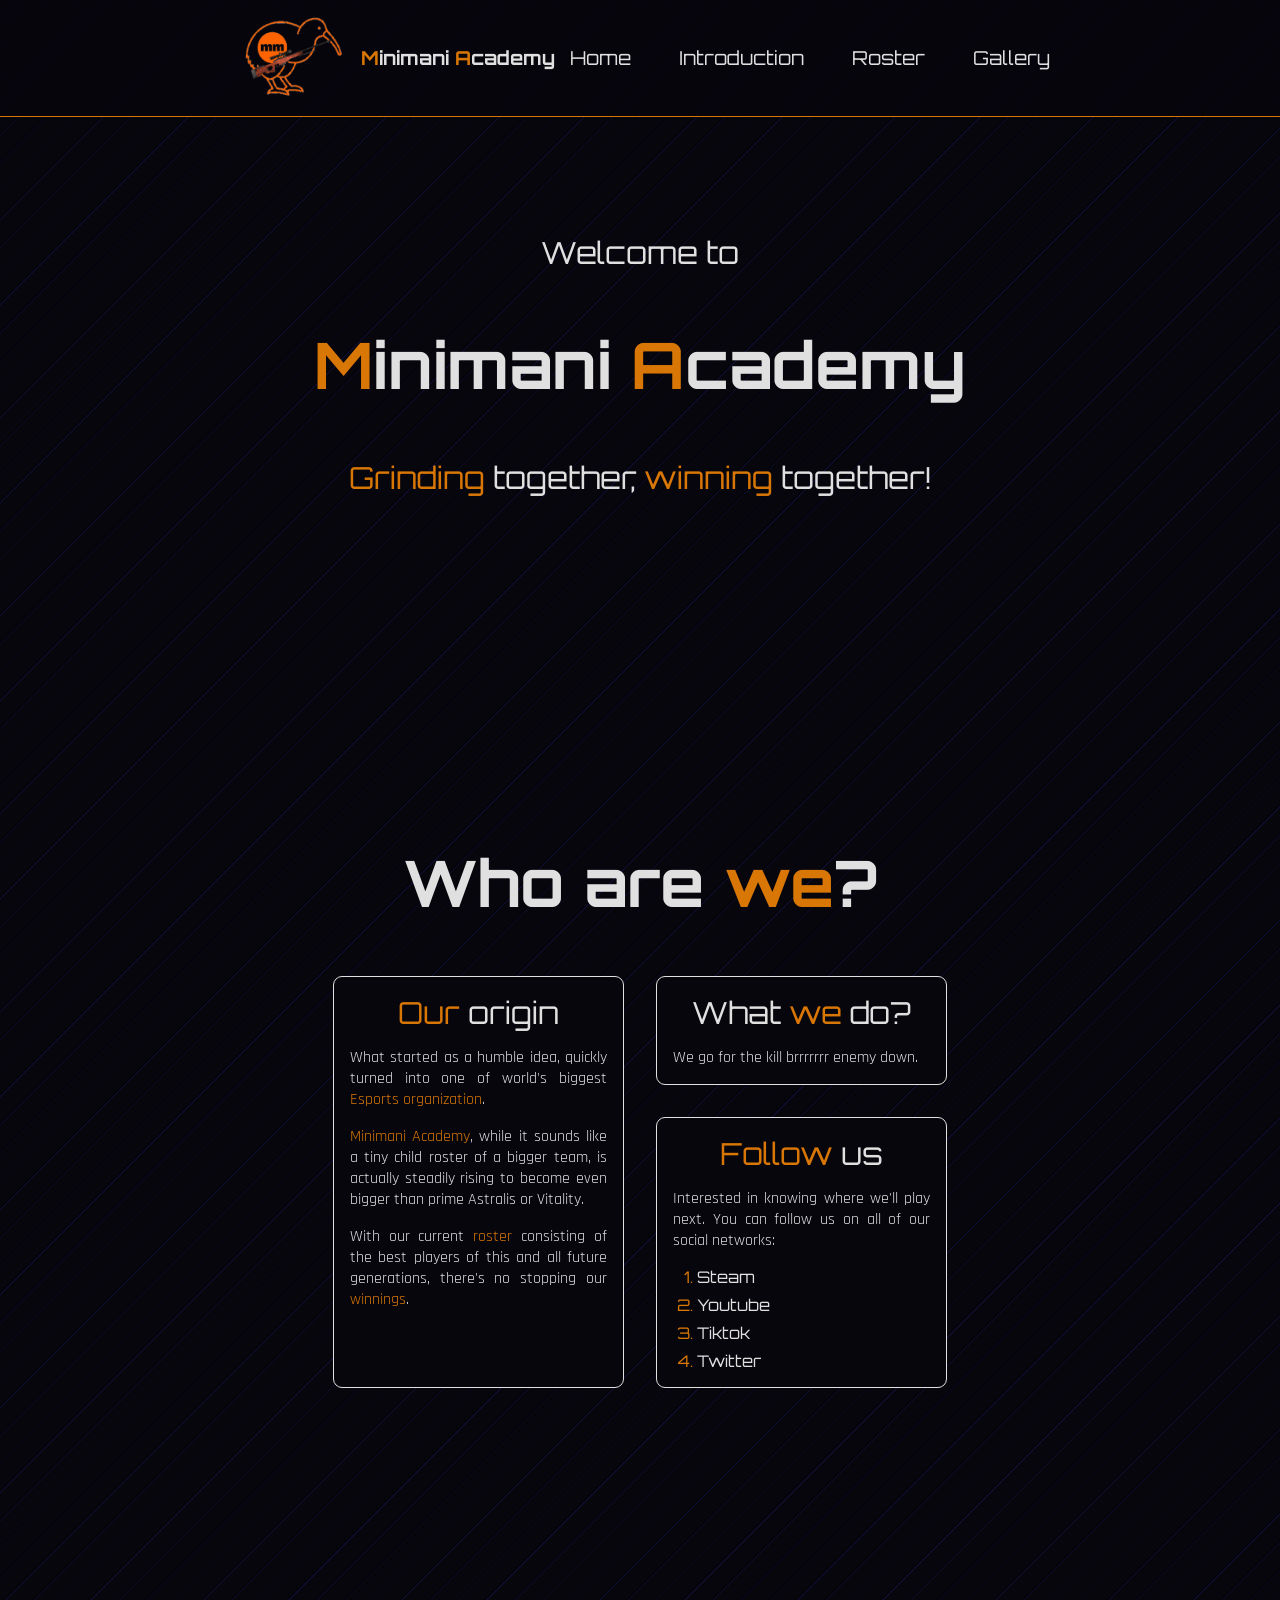
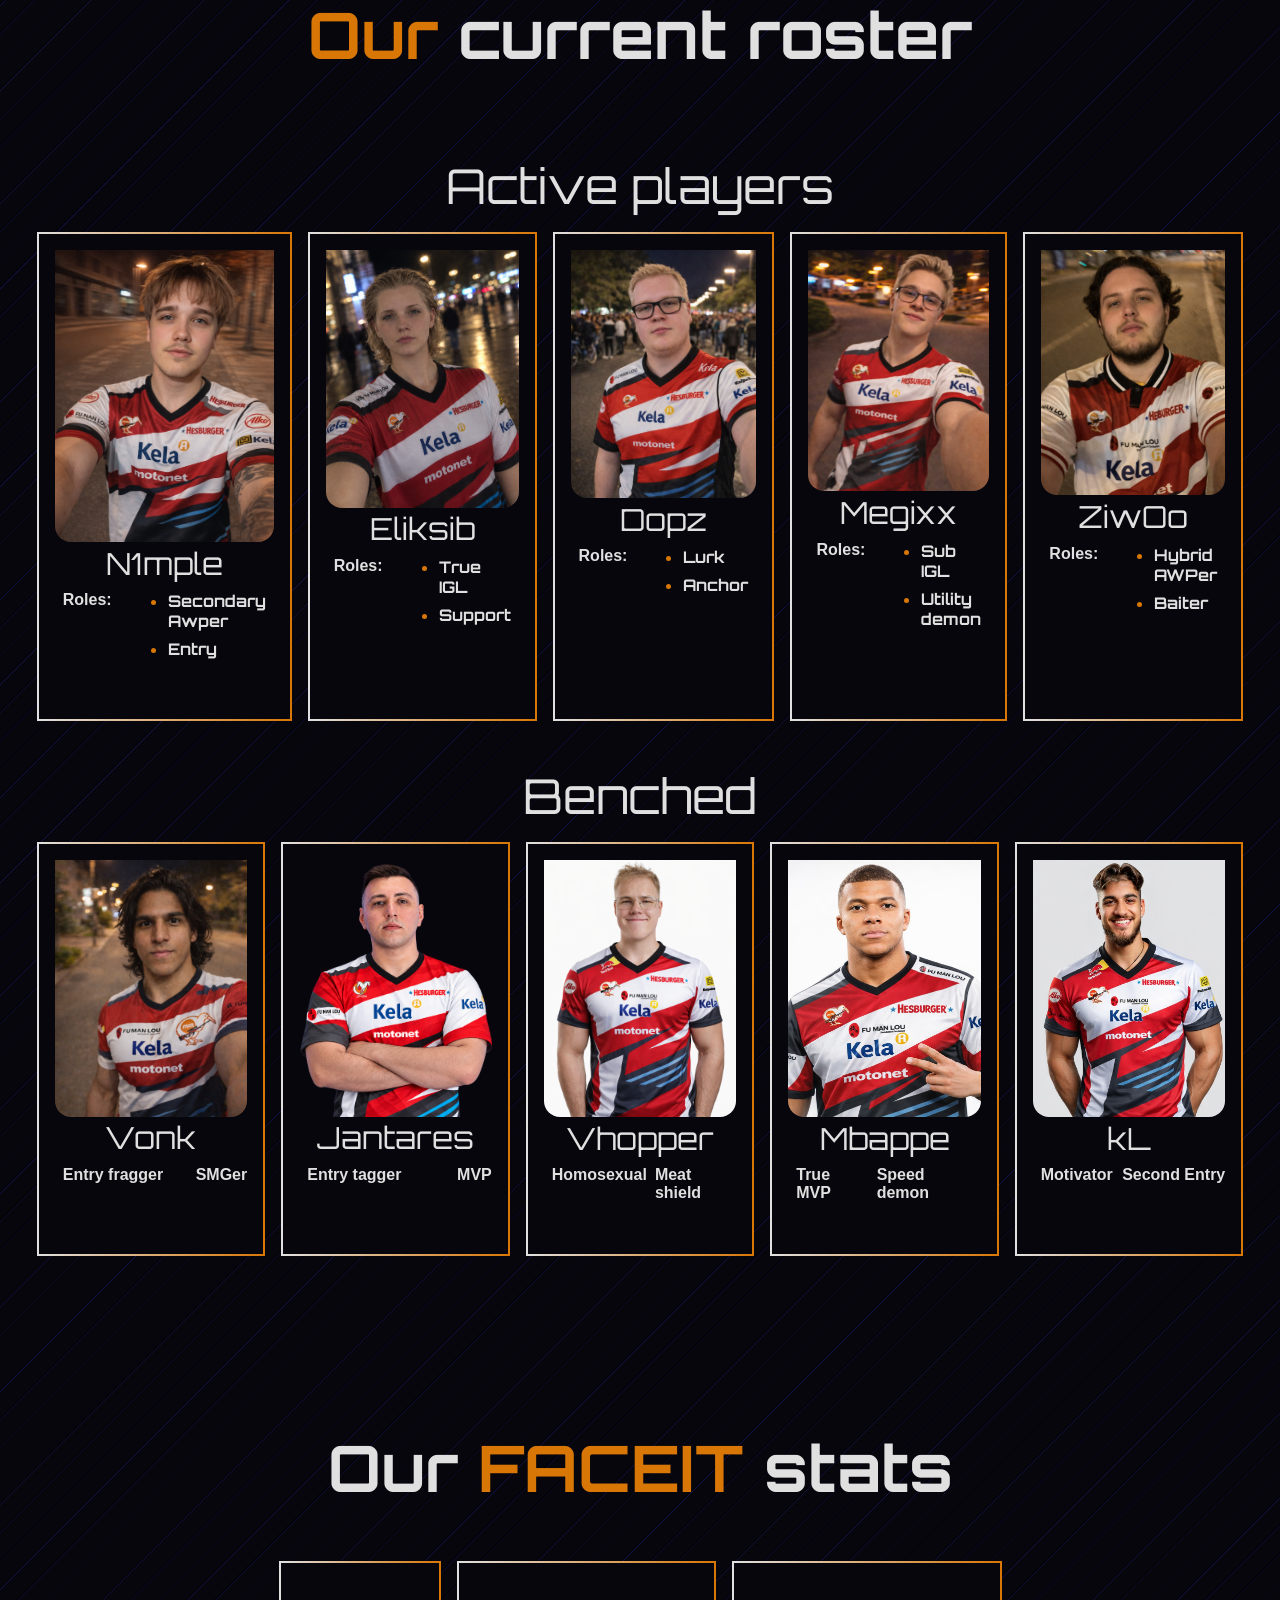
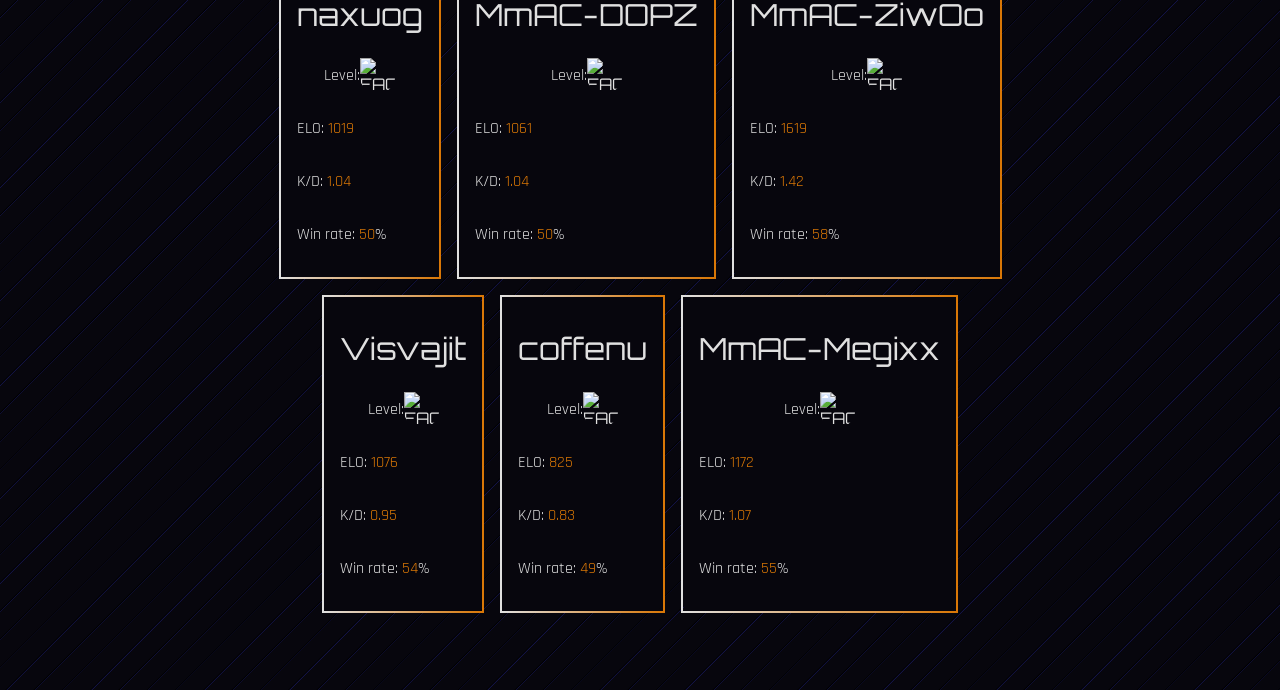
==== commit 4e61f5ed: "removed lowk pedo" ====
--- a/index.html
+++ b/index.html
@@ -249,7 +249,7 @@
                         <h3 class="player-card-name">Vhopper</h3>
                         <div class="player-card-text">
                             <p>Homosexual</p>
-                            <p>Lowk pedo</p>
+                            <p>Meat shield</p>
                         </div>
                     </div>
                     </a>
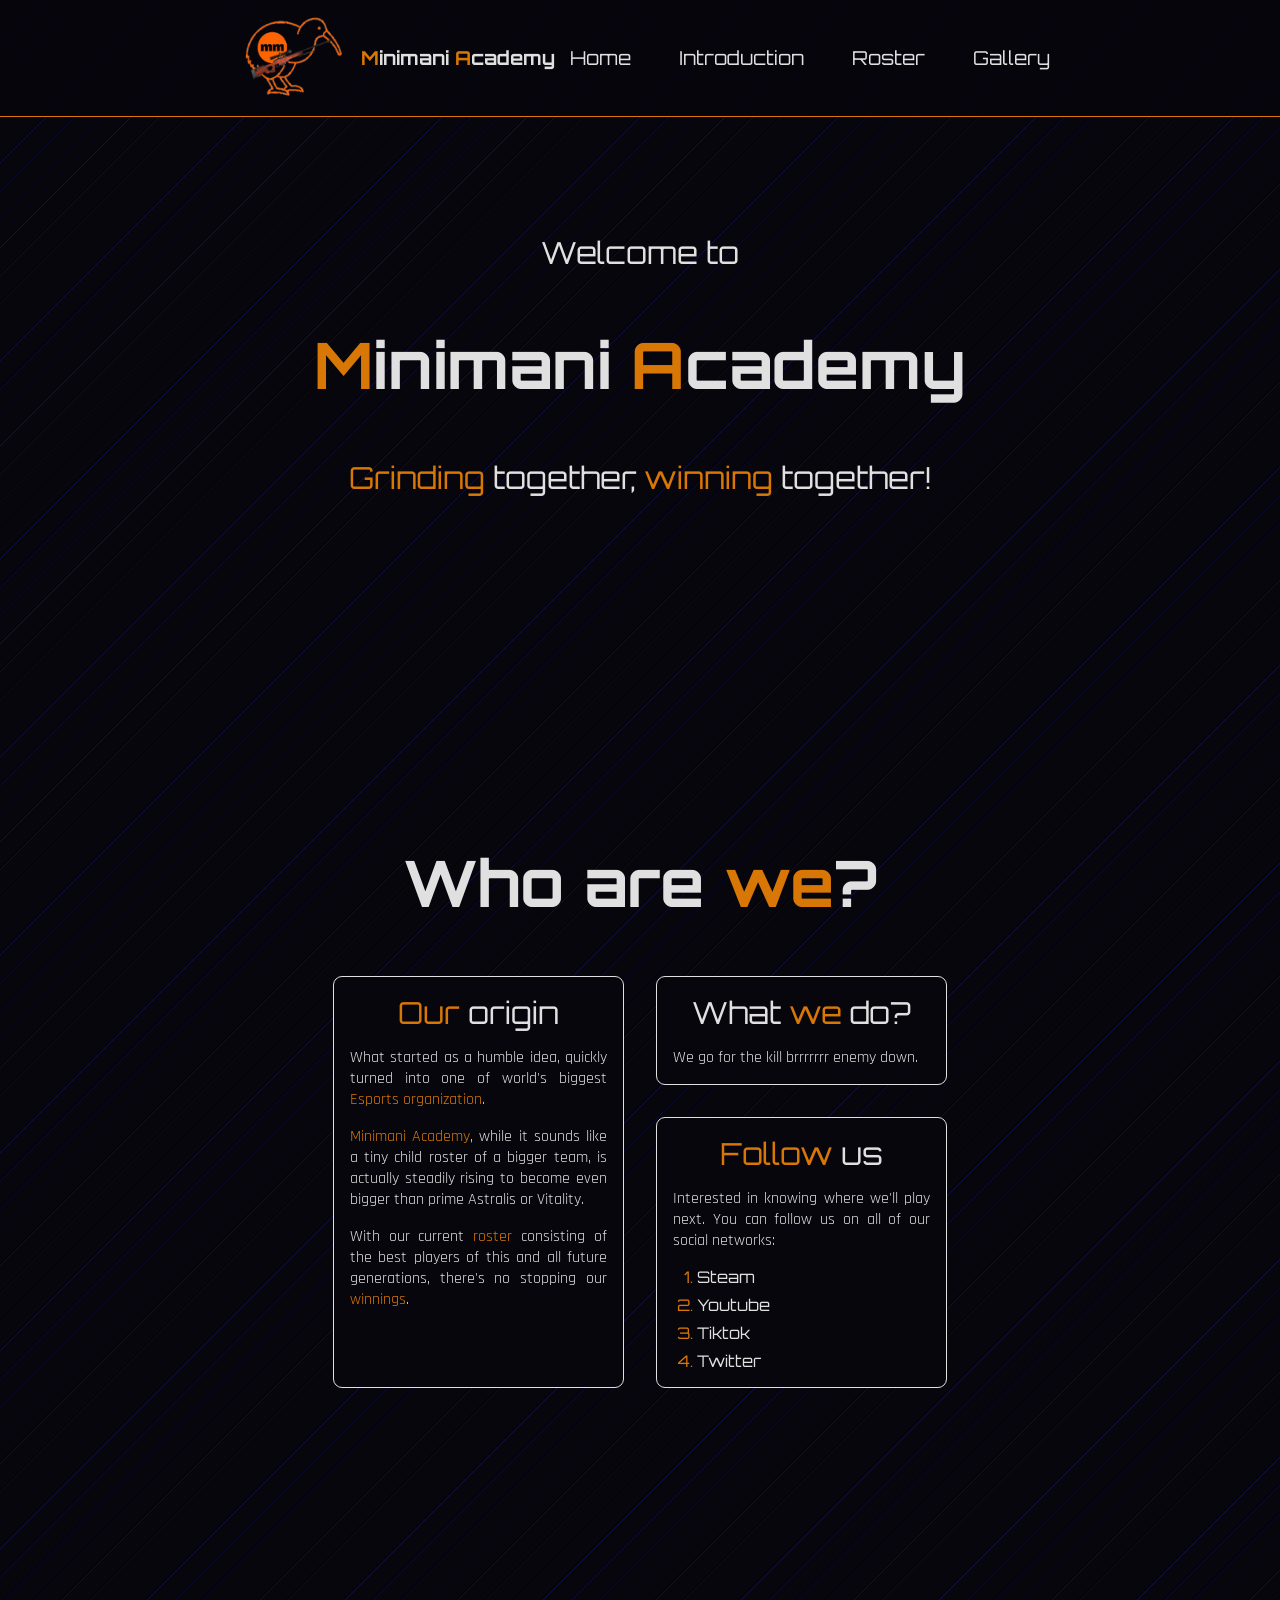
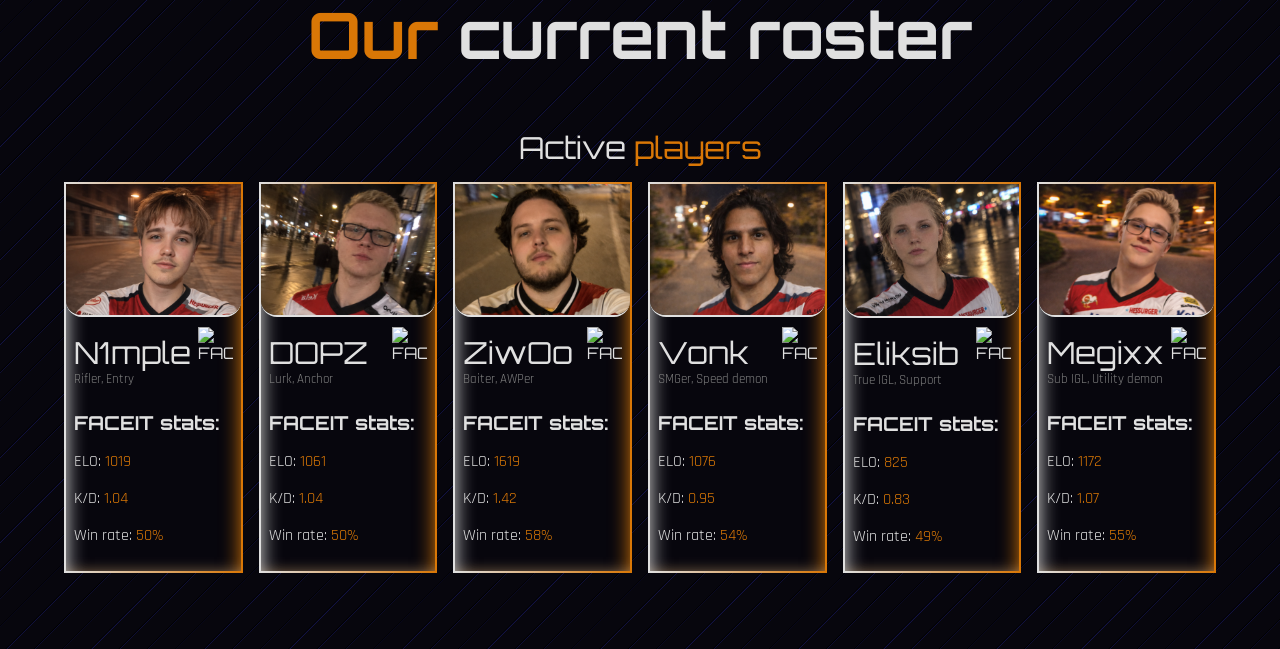
==== commit 69ebc7d4: "replaced roster section with faceit section. also added styling to faceit section" ====
--- a/index.html
+++ b/index.html
@@ -104,7 +104,7 @@
                 </div>
             </section>
 
-
+            <!--
             <section id="roster-section">
                 <h1><span>Our</span> current roster</h1>
 
@@ -279,10 +279,13 @@
                 </div>
 
             </section>
+            -->
 
             <section id="faceit-section">
 
-                <h1>Our <span>FACEIT</span> stats</h1>
+                <h1><span>Our</span> current roster</h1>
+
+                <h3>Active<span> players</span></h3>
 
                 <div class="players-row" id="players">
                     
--- a/style.css
+++ b/style.css
@@ -267,106 +267,147 @@
 
 }
 
+
+
+
+
+
+
+.player-card-text {
+    display: flex;
+    flex-wrap: nowrap;
+    justify-content: space-between;
+}
+
+.player-card-text p, .player-card-text ul {
+    font-weight: bold;
+    margin: 0.5rem 0 0 0.5rem;
+    display: block;
+    width: auto;
+}
+
+.player-card-text li {
+    color: var(--text);
+    text-align: right;
+    list-style-position: outside;
+    text-align: left;
+}
+
+.player-card-text li::marker {
+    color: var(--accent)
+}
+
+
+.player-card-name {
+    margin: 0.1rem !important;
+}
+
+
+
+
+
+
+/* FACEIT OSIO*/
+
+
+
+
+
+#faceit-section {
+    display: block;
+    width: auto;
+}
+
+
+.players-row {
+    display: grid;
+    width: 90vw;
+    grid-template-columns: repeat(6, 1fr);
+    justify-content: center;
+    gap: 1rem;
+}
+
 .player-card {
     min-width: 0;
 
     display: flex;
     flex-direction: column;
+    overflow: hidden;
 
     border-top: 0.15rem solid var(--accent);
     border-left: 0.15rem solid var(--accent);
     border-image: linear-gradient(to right, var(--text), var(--accent)) 1;
     border-right: 0.15rem solid var(--text);
     border-bottom: 0.15rem solid var(--text);
-    border-radius: 1rem;
     
     background-color: var(--background);
 
-    height: 100%;
-
-    transition: transform 0.3s ease, box-shadow 0.3s ease;
+    height: auto;
+
+    transition: transform 0.3s ease, box-shadow 0.5s;
+
+    box-shadow: -10px 0 0px -10px var(--text), 
+    10px 0 0px -10px var(--accent), 
+    inset 10px 0px 20px -10px var(--text), 
+    inset -10px 0px 20px -10px var(--accent);
 }
 
 .player-card:hover {
     transform: translateY(-5px);
-    box-shadow: 0 0 25px var(--accent);
+    box-shadow: -10px 0 25px -10px var(--text), 
+    10px 0 20px -10px var(--accent), 
+    inset 10px 0px 30px -10px var(--text), 
+    inset -10px 0px 30px -10px var(--accent);
     
 }
 
-.player-card img {
-    width: 100%;
-    height: auto;
-    display: block;
+.player-card-img {
+    width: 100%;
+    height: auto;
+    display: block;
+    
     border-bottom-right-radius: 1rem;
     border-bottom-left-radius: 1rem;
-}
-
-.player-card-text {
-    display: flex;
-    flex-wrap: nowrap;
+    border-bottom: 0.15rem solid var(--text);
+
+}
+
+.player-card-header {
+    display: flex;
     justify-content: space-between;
-}
-
-.player-card-text p, .player-card-text ul {
-    font-weight: bold;
-    margin: 0.5rem 0 0 0.5rem;
-    display: block;
-    width: auto;
-}
-
-.player-card-text li {
-    color: var(--text);
-    text-align: right;
-    list-style-position: outside;
+    padding: 0 0.5rem;
+    align-items: center;
+}
+
+.player-card-header h3 {
+    
+    margin-bottom: 0;
+}
+
+.player-roles {
+    font-size: 0.8rem;
+    padding-left: 0.5rem;
+    color: gray;
+    margin: 0;
+}
+
+
+.player-stats {
+    margin-top: 1rem;
+    padding: 0.5rem;
     text-align: left;
 }
 
-.player-card-text li::marker {
-    color: var(--accent)
-}
-
-
-.player-card-name {
-    margin: 0.1rem !important;
-}
-
-
-
-
-
-
-/* FACEIT OSIO*/
-
-
-
-
-
-#faceit-section {
-    display: block;
-}
-
-
-.players-row {
-    display: flex;
-    flex-wrap: wrap;
-    justify-content: center;
-    gap: 1rem;
-}
-
-
-.player-card {
-    width: auto;
-    padding: 1rem;
-}
+.player-stats h4 {
+    margin: 0;
+}
+
+
 
 .level-row {
     display: flex;
     align-items: center;
     justify-content: center;
-}
-
-.level-row p {
-    
 }
 
 
--- a/style.css
+++ b/style.css
@@ -267,106 +267,147 @@
 
 }
 
+
+
+
+
+
+
+.player-card-text {
+    display: flex;
+    flex-wrap: nowrap;
+    justify-content: space-between;
+}
+
+.player-card-text p, .player-card-text ul {
+    font-weight: bold;
+    margin: 0.5rem 0 0 0.5rem;
+    display: block;
+    width: auto;
+}
+
+.player-card-text li {
+    color: var(--text);
+    text-align: right;
+    list-style-position: outside;
+    text-align: left;
+}
+
+.player-card-text li::marker {
+    color: var(--accent)
+}
+
+
+.player-card-name {
+    margin: 0.1rem !important;
+}
+
+
+
+
+
+
+/* FACEIT OSIO*/
+
+
+
+
+
+#faceit-section {
+    display: block;
+    width: auto;
+}
+
+
+.players-row {
+    display: grid;
+    width: 90vw;
+    grid-template-columns: repeat(6, 1fr);
+    justify-content: center;
+    gap: 1rem;
+}
+
 .player-card {
     min-width: 0;
 
     display: flex;
     flex-direction: column;
+    overflow: hidden;
 
     border-top: 0.15rem solid var(--accent);
     border-left: 0.15rem solid var(--accent);
     border-image: linear-gradient(to right, var(--text), var(--accent)) 1;
     border-right: 0.15rem solid var(--text);
     border-bottom: 0.15rem solid var(--text);
-    border-radius: 1rem;
     
     background-color: var(--background);
 
-    height: 100%;
-
-    transition: transform 0.3s ease, box-shadow 0.3s ease;
+    height: auto;
+
+    transition: transform 0.3s ease, box-shadow 0.5s;
+
+    box-shadow: -10px 0 0px -10px var(--text), 
+    10px 0 0px -10px var(--accent), 
+    inset 10px 0px 20px -10px var(--text), 
+    inset -10px 0px 20px -10px var(--accent);
 }
 
 .player-card:hover {
     transform: translateY(-5px);
-    box-shadow: 0 0 25px var(--accent);
+    box-shadow: -10px 0 25px -10px var(--text), 
+    10px 0 20px -10px var(--accent), 
+    inset 10px 0px 30px -10px var(--text), 
+    inset -10px 0px 30px -10px var(--accent);
     
 }
 
-.player-card img {
-    width: 100%;
-    height: auto;
-    display: block;
+.player-card-img {
+    width: 100%;
+    height: auto;
+    display: block;
+    
     border-bottom-right-radius: 1rem;
     border-bottom-left-radius: 1rem;
-}
-
-.player-card-text {
-    display: flex;
-    flex-wrap: nowrap;
+    border-bottom: 0.15rem solid var(--text);
+
+}
+
+.player-card-header {
+    display: flex;
     justify-content: space-between;
-}
-
-.player-card-text p, .player-card-text ul {
-    font-weight: bold;
-    margin: 0.5rem 0 0 0.5rem;
-    display: block;
-    width: auto;
-}
-
-.player-card-text li {
-    color: var(--text);
-    text-align: right;
-    list-style-position: outside;
+    padding: 0 0.5rem;
+    align-items: center;
+}
+
+.player-card-header h3 {
+    
+    margin-bottom: 0;
+}
+
+.player-roles {
+    font-size: 0.8rem;
+    padding-left: 0.5rem;
+    color: gray;
+    margin: 0;
+}
+
+
+.player-stats {
+    margin-top: 1rem;
+    padding: 0.5rem;
     text-align: left;
 }
 
-.player-card-text li::marker {
-    color: var(--accent)
-}
-
-
-.player-card-name {
-    margin: 0.1rem !important;
-}
-
-
-
-
-
-
-/* FACEIT OSIO*/
-
-
-
-
-
-#faceit-section {
-    display: block;
-}
-
-
-.players-row {
-    display: flex;
-    flex-wrap: wrap;
-    justify-content: center;
-    gap: 1rem;
-}
-
-
-.player-card {
-    width: auto;
-    padding: 1rem;
-}
+.player-stats h4 {
+    margin: 0;
+}
+
+
 
 .level-row {
     display: flex;
     align-items: center;
     justify-content: center;
-}
-
-.level-row p {
-    
 }
 
 
